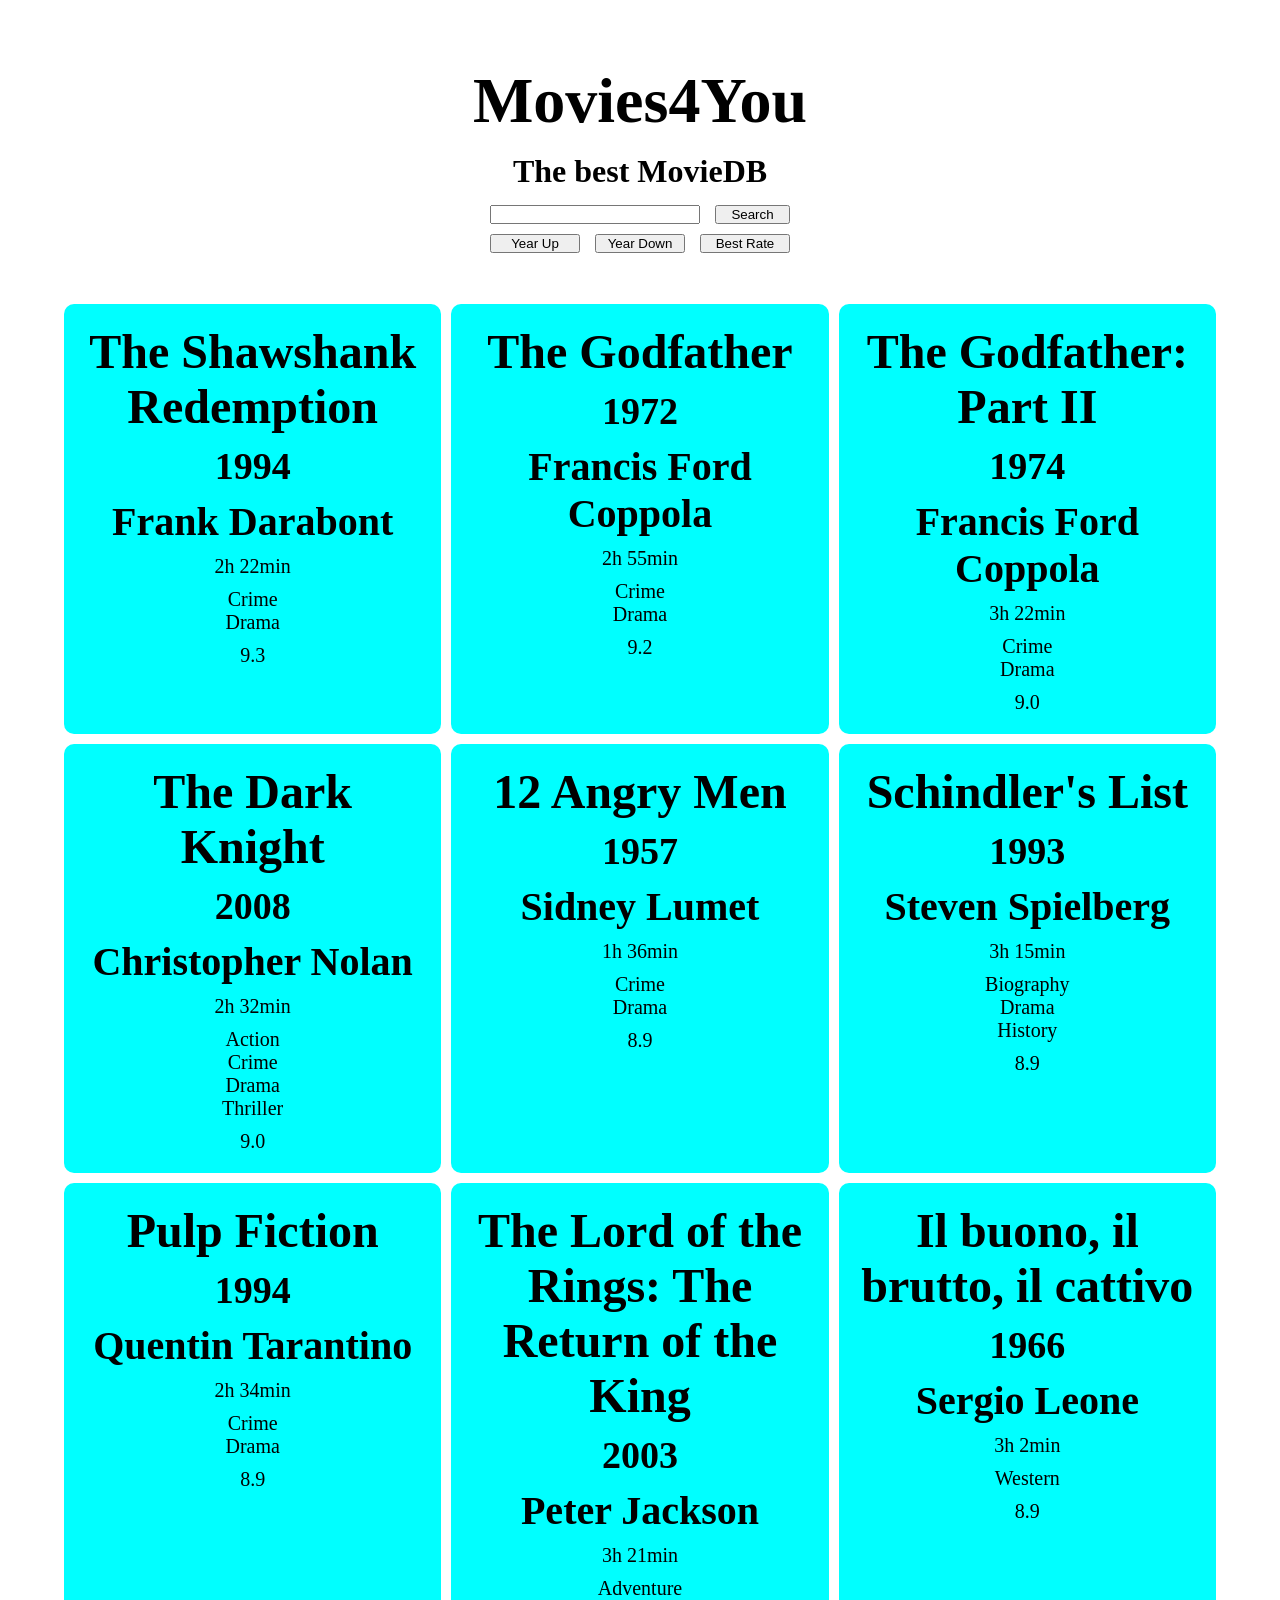
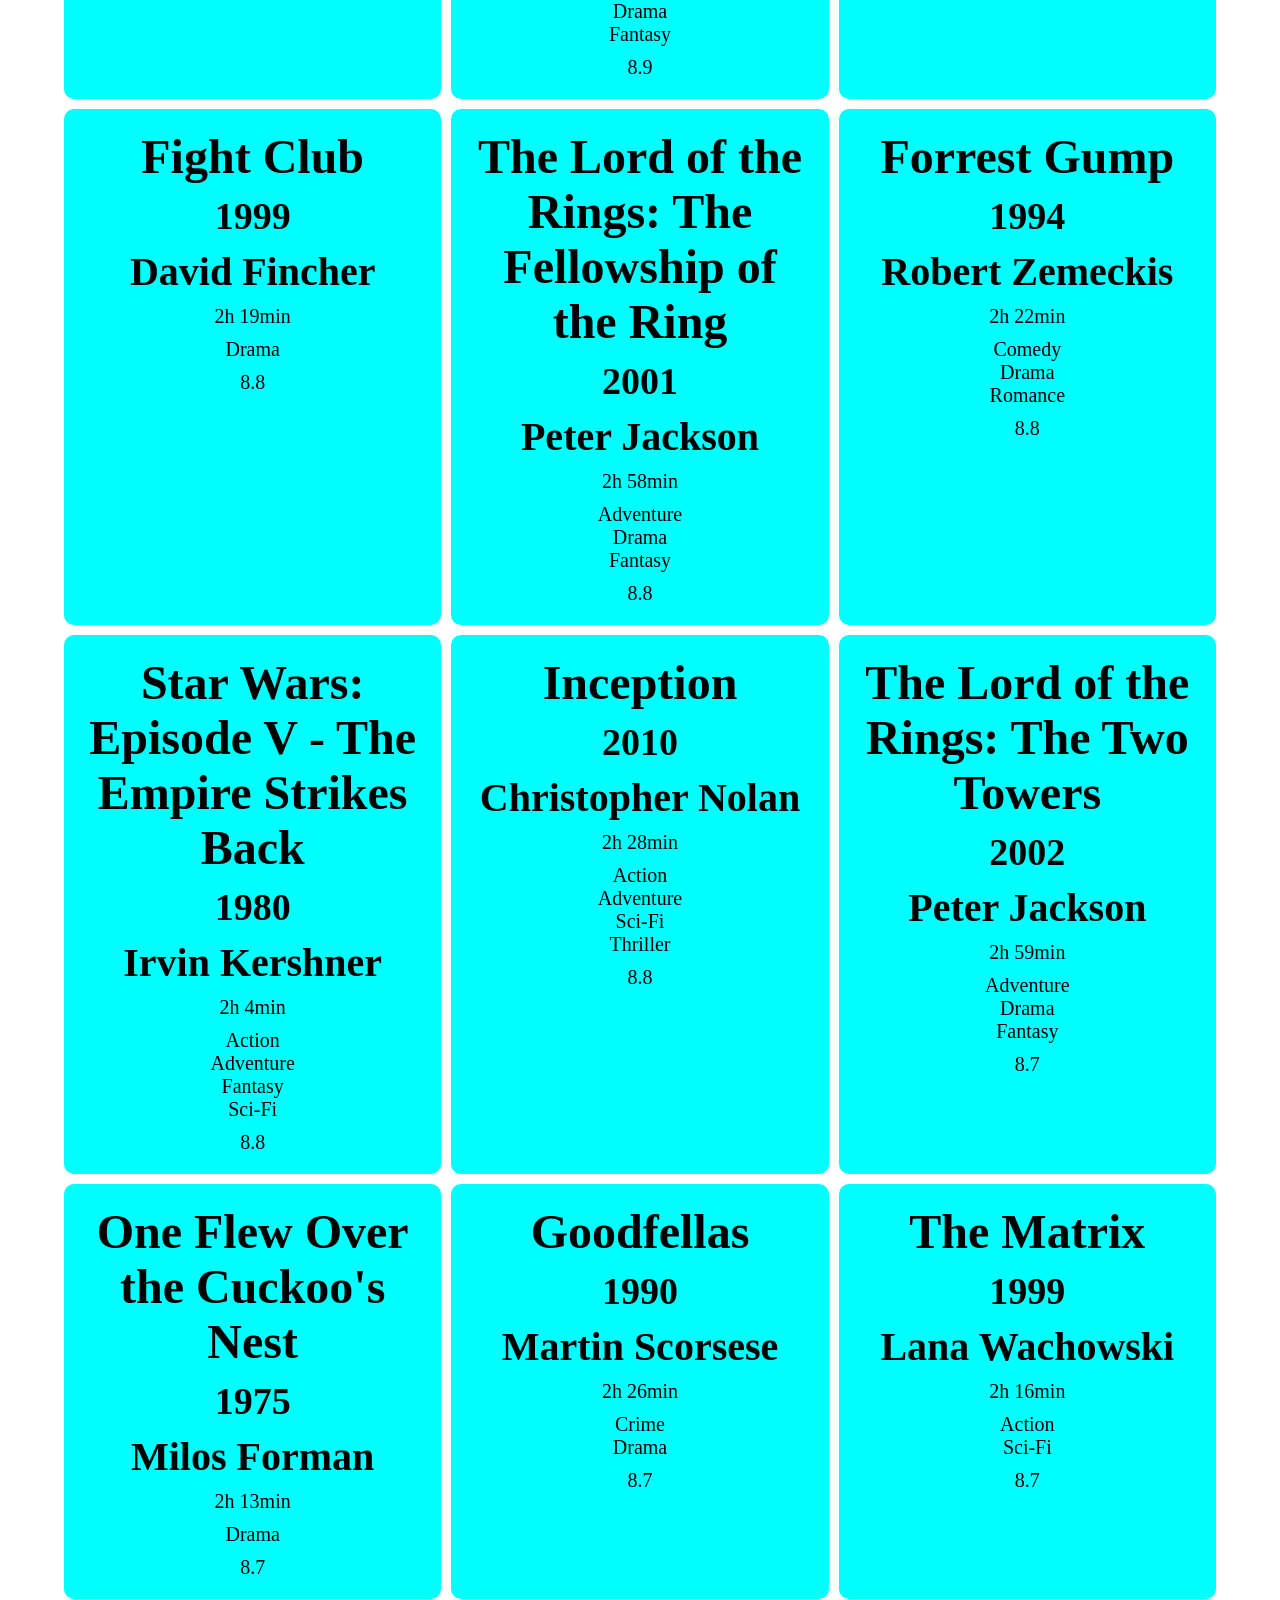
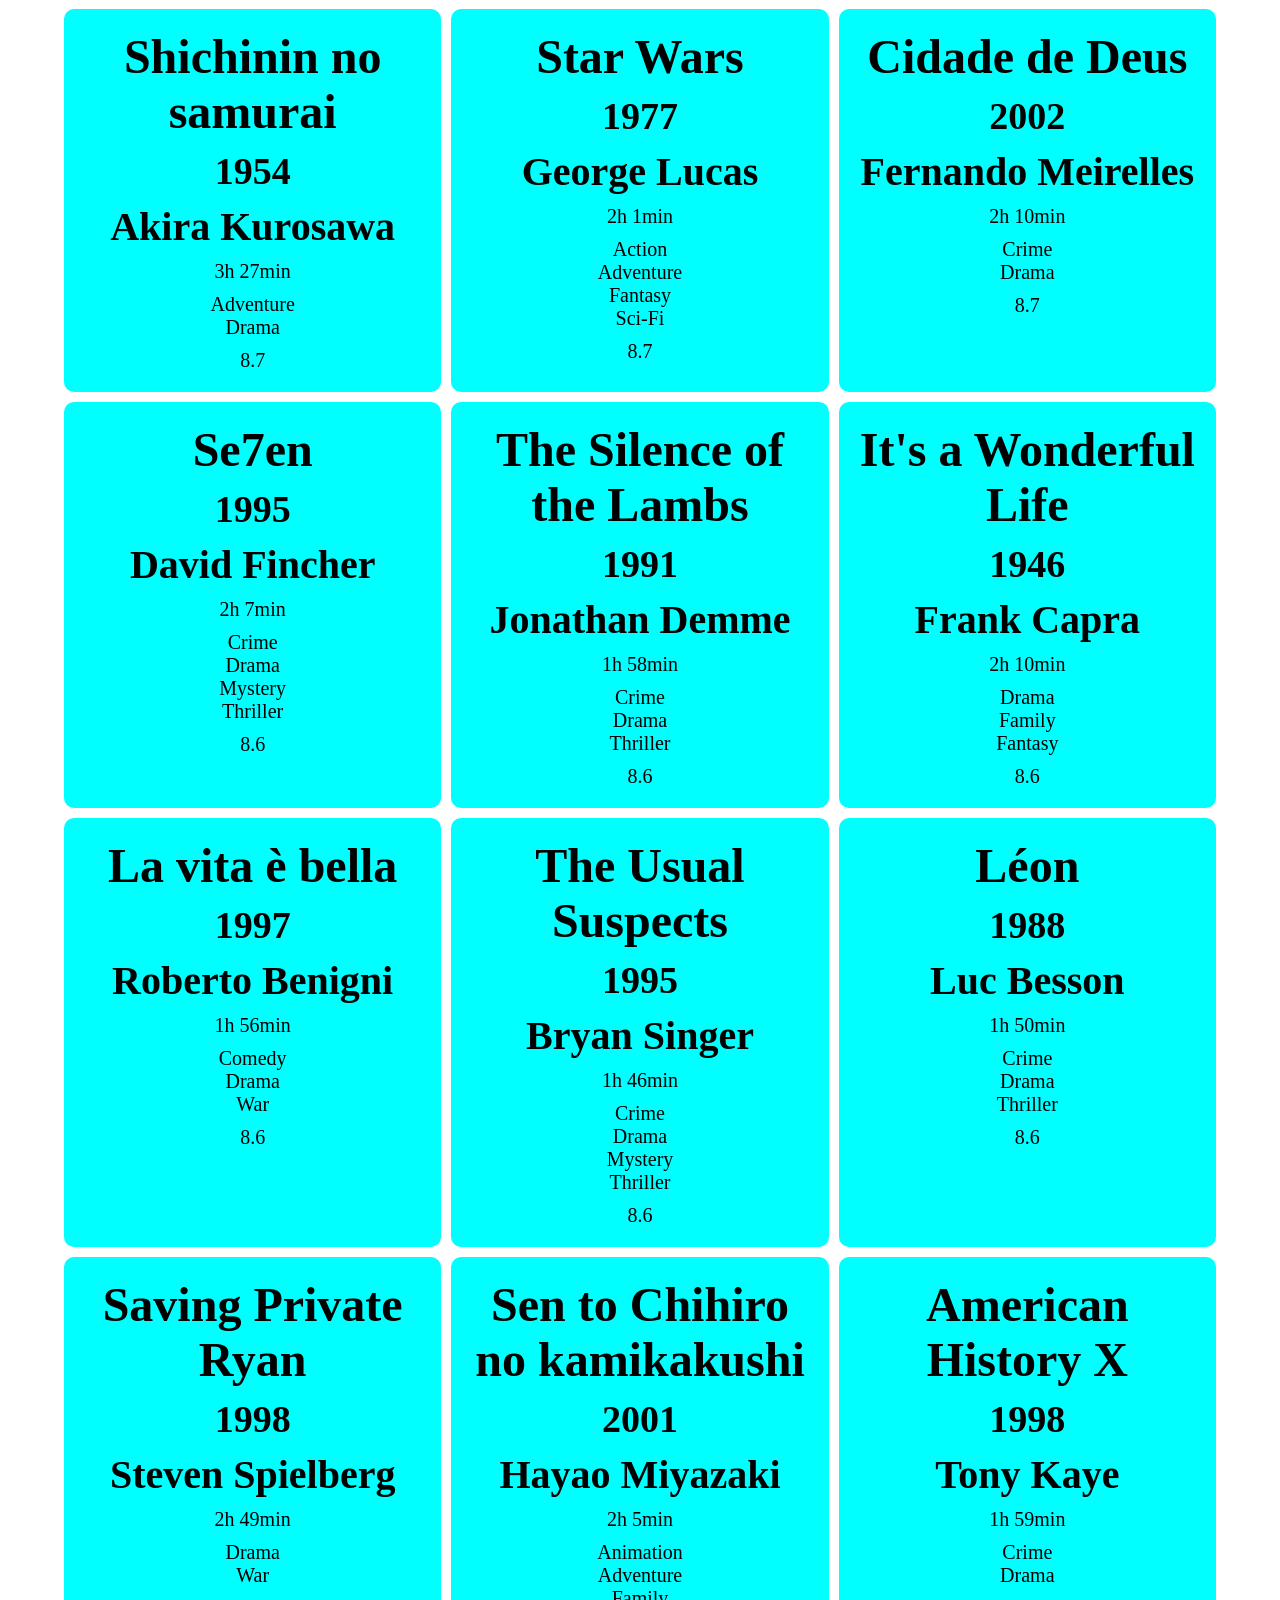
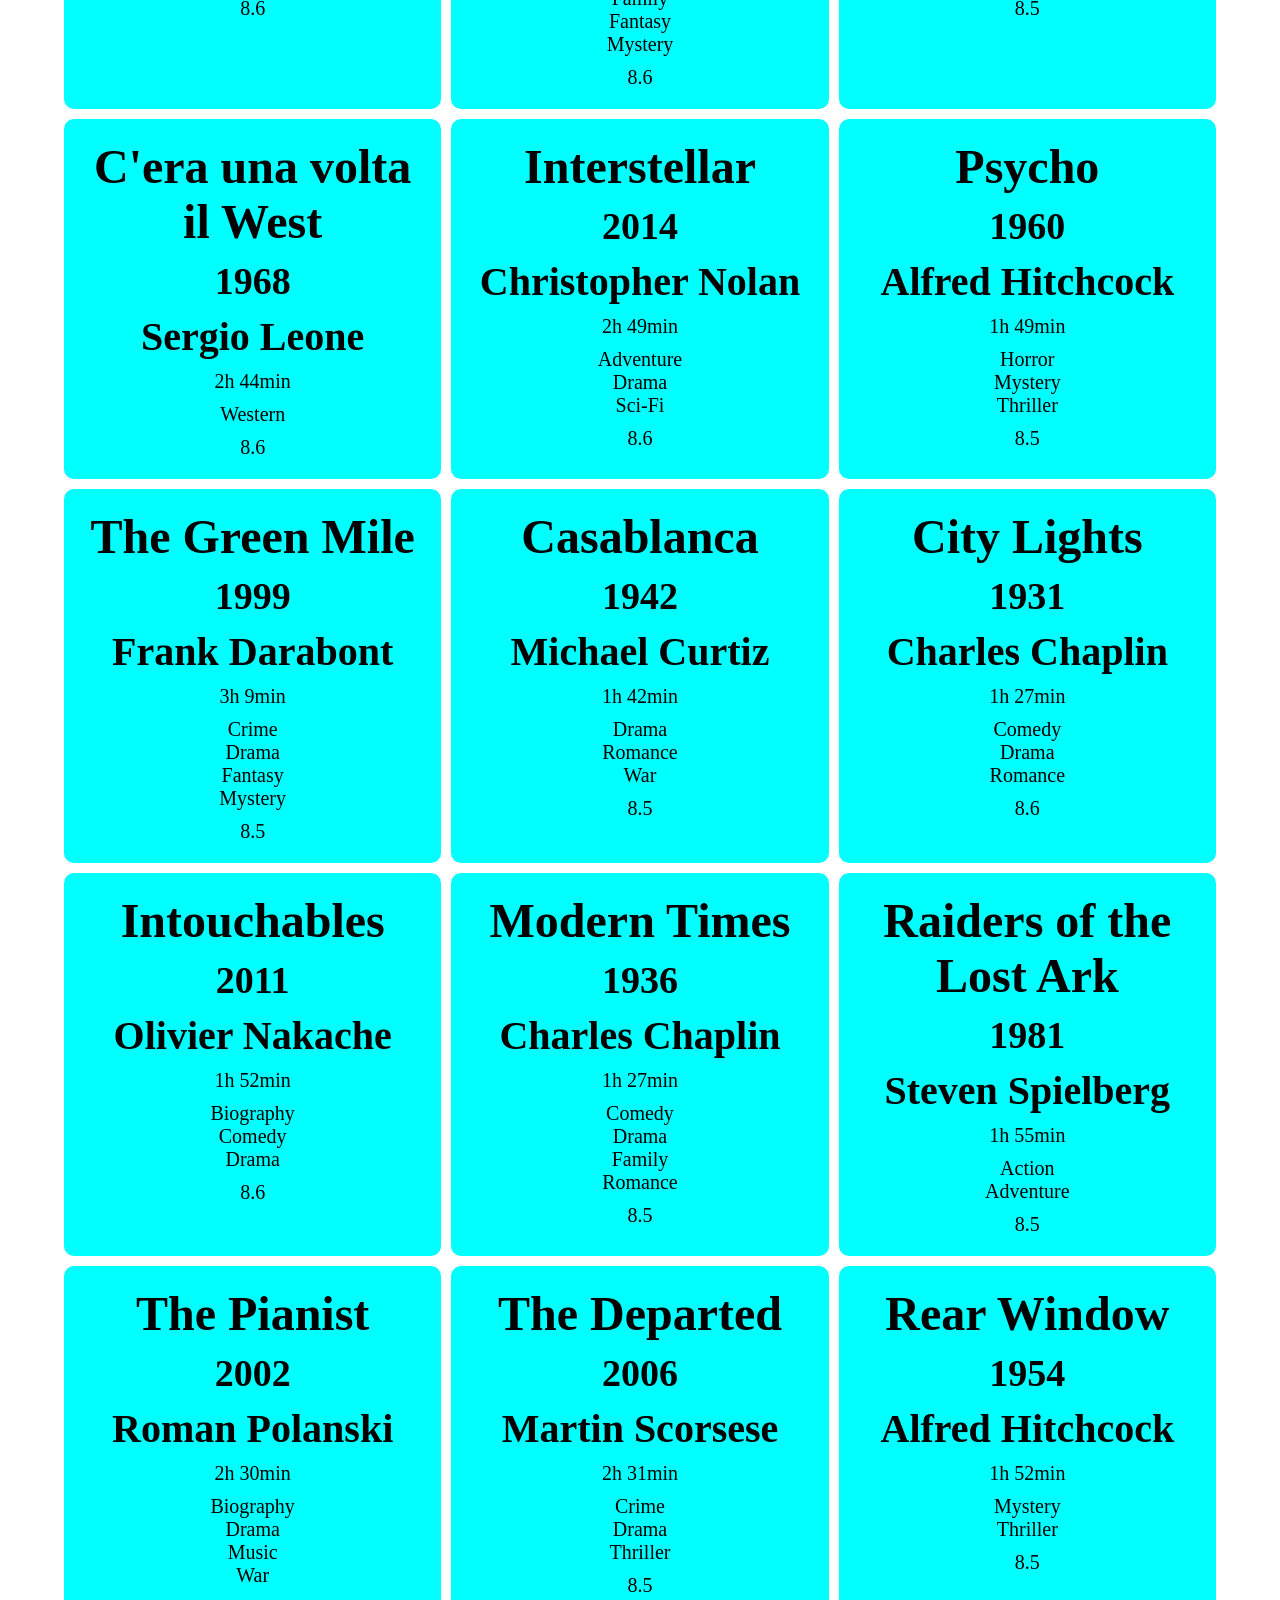
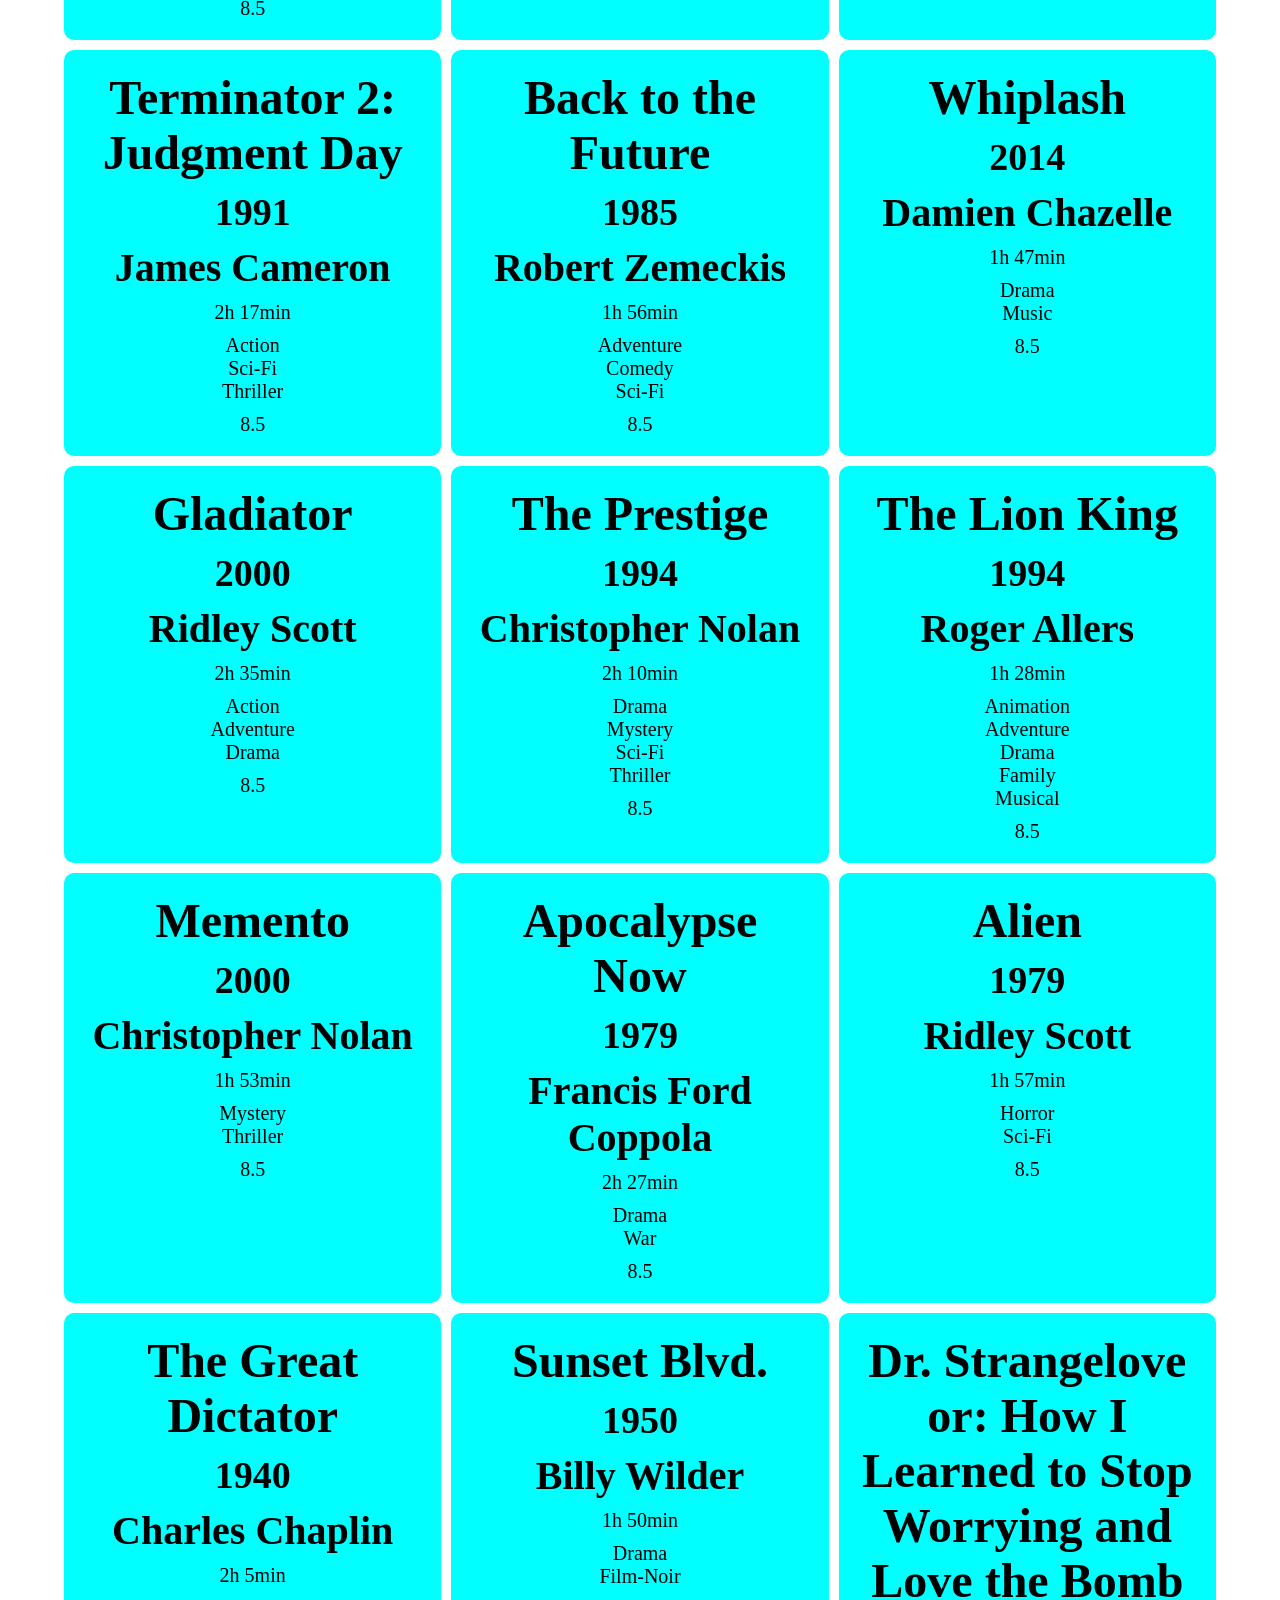
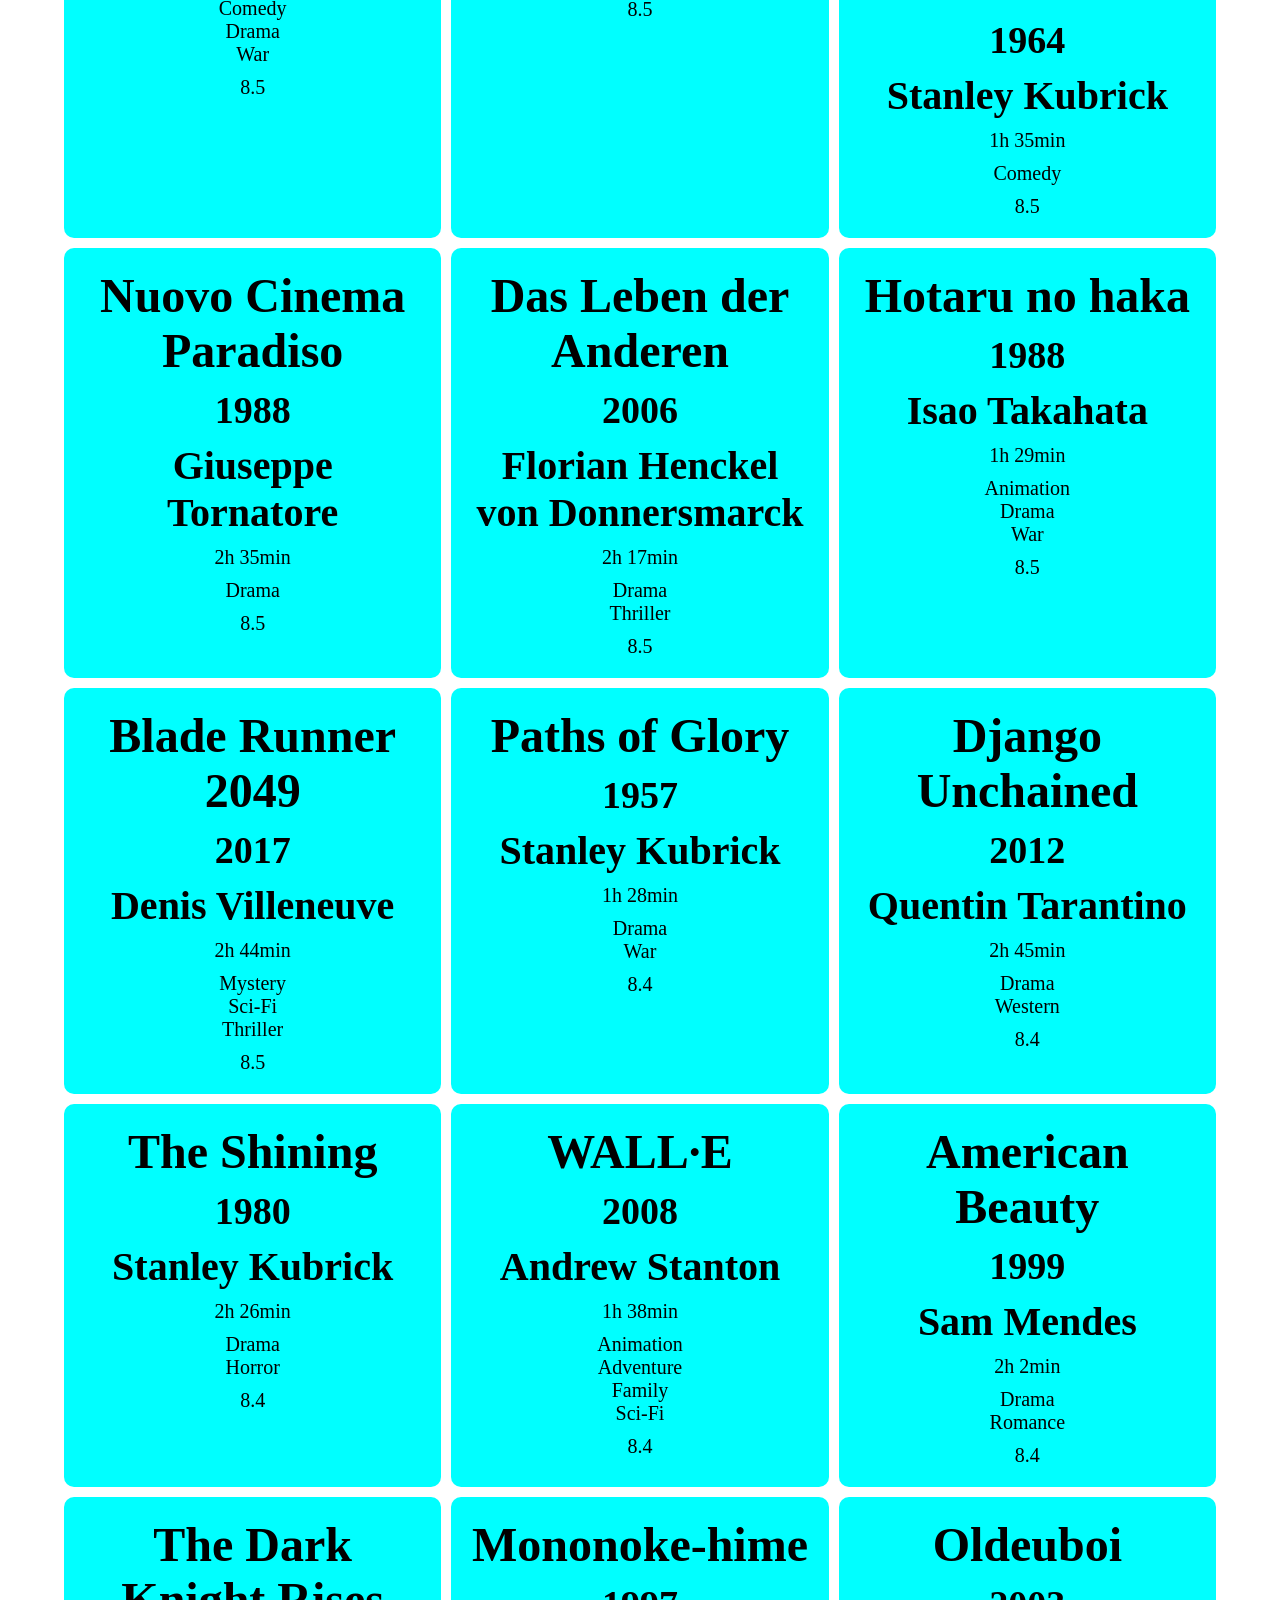
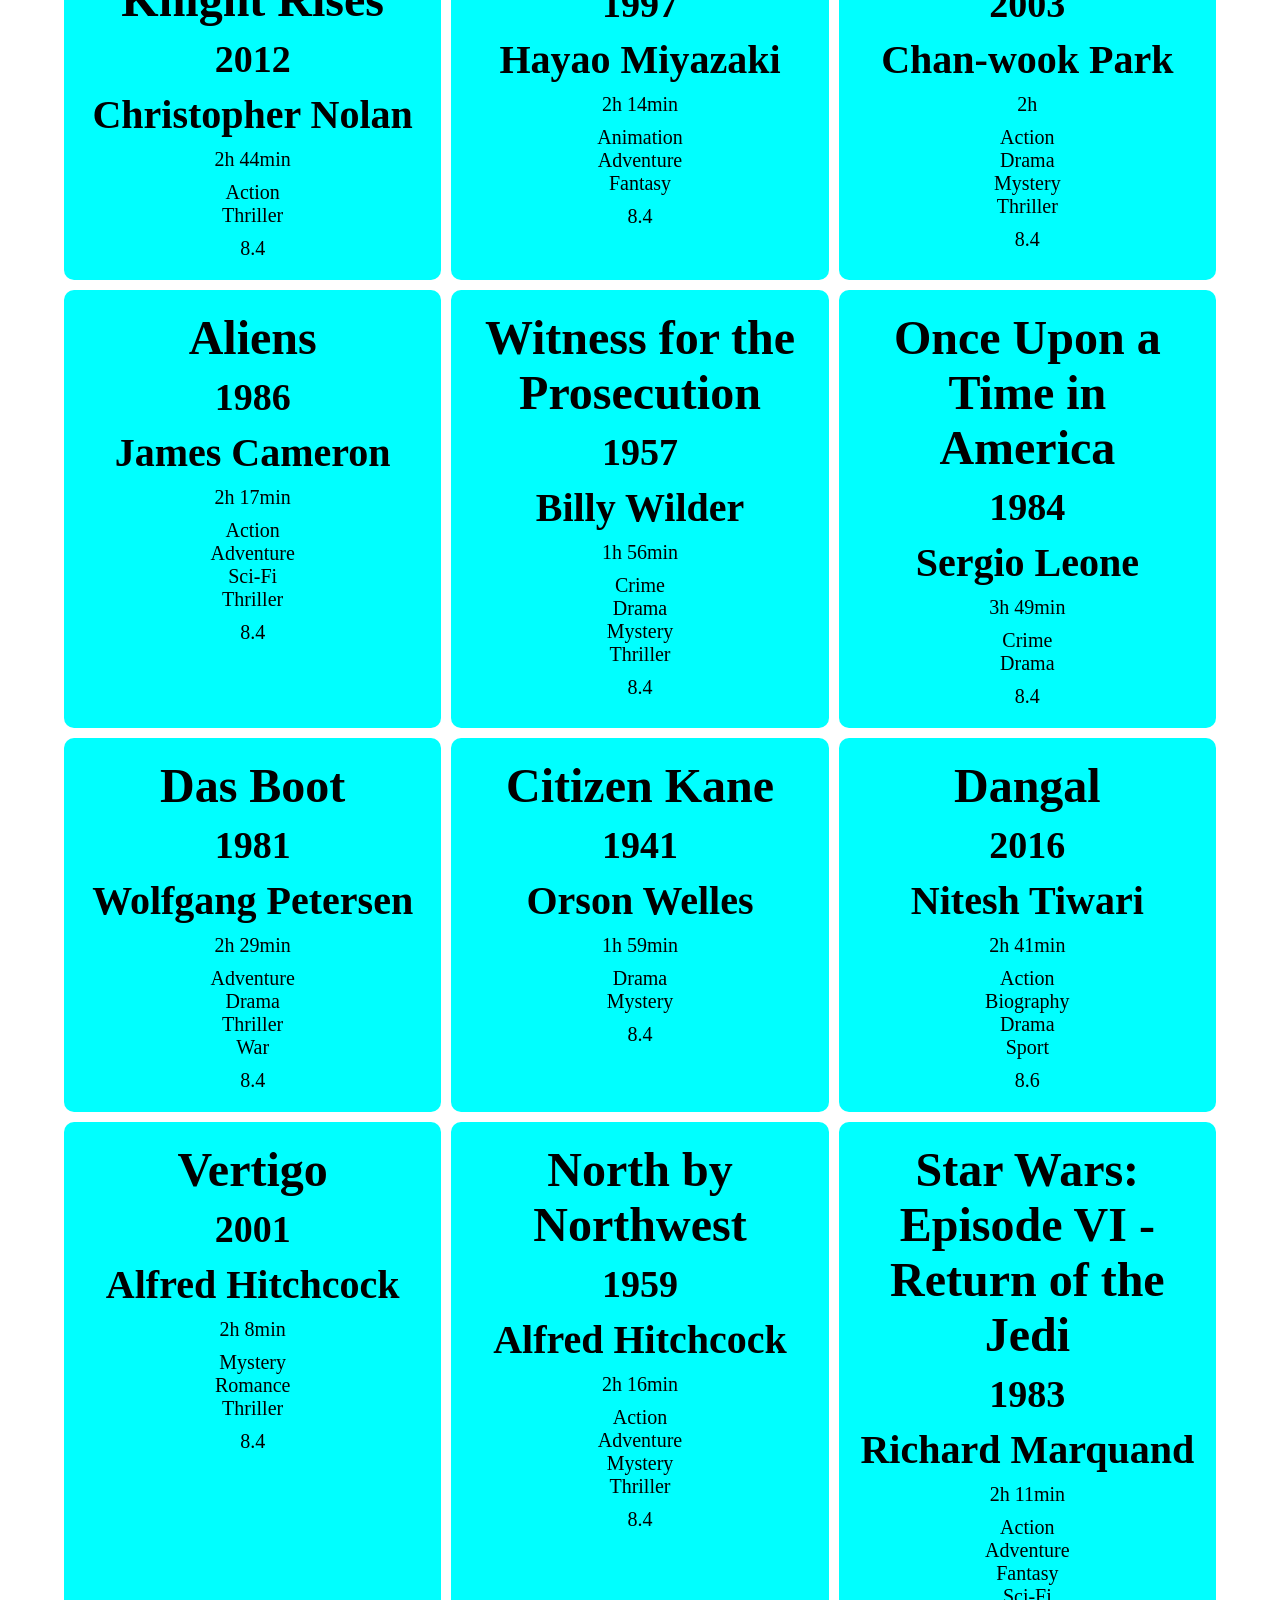
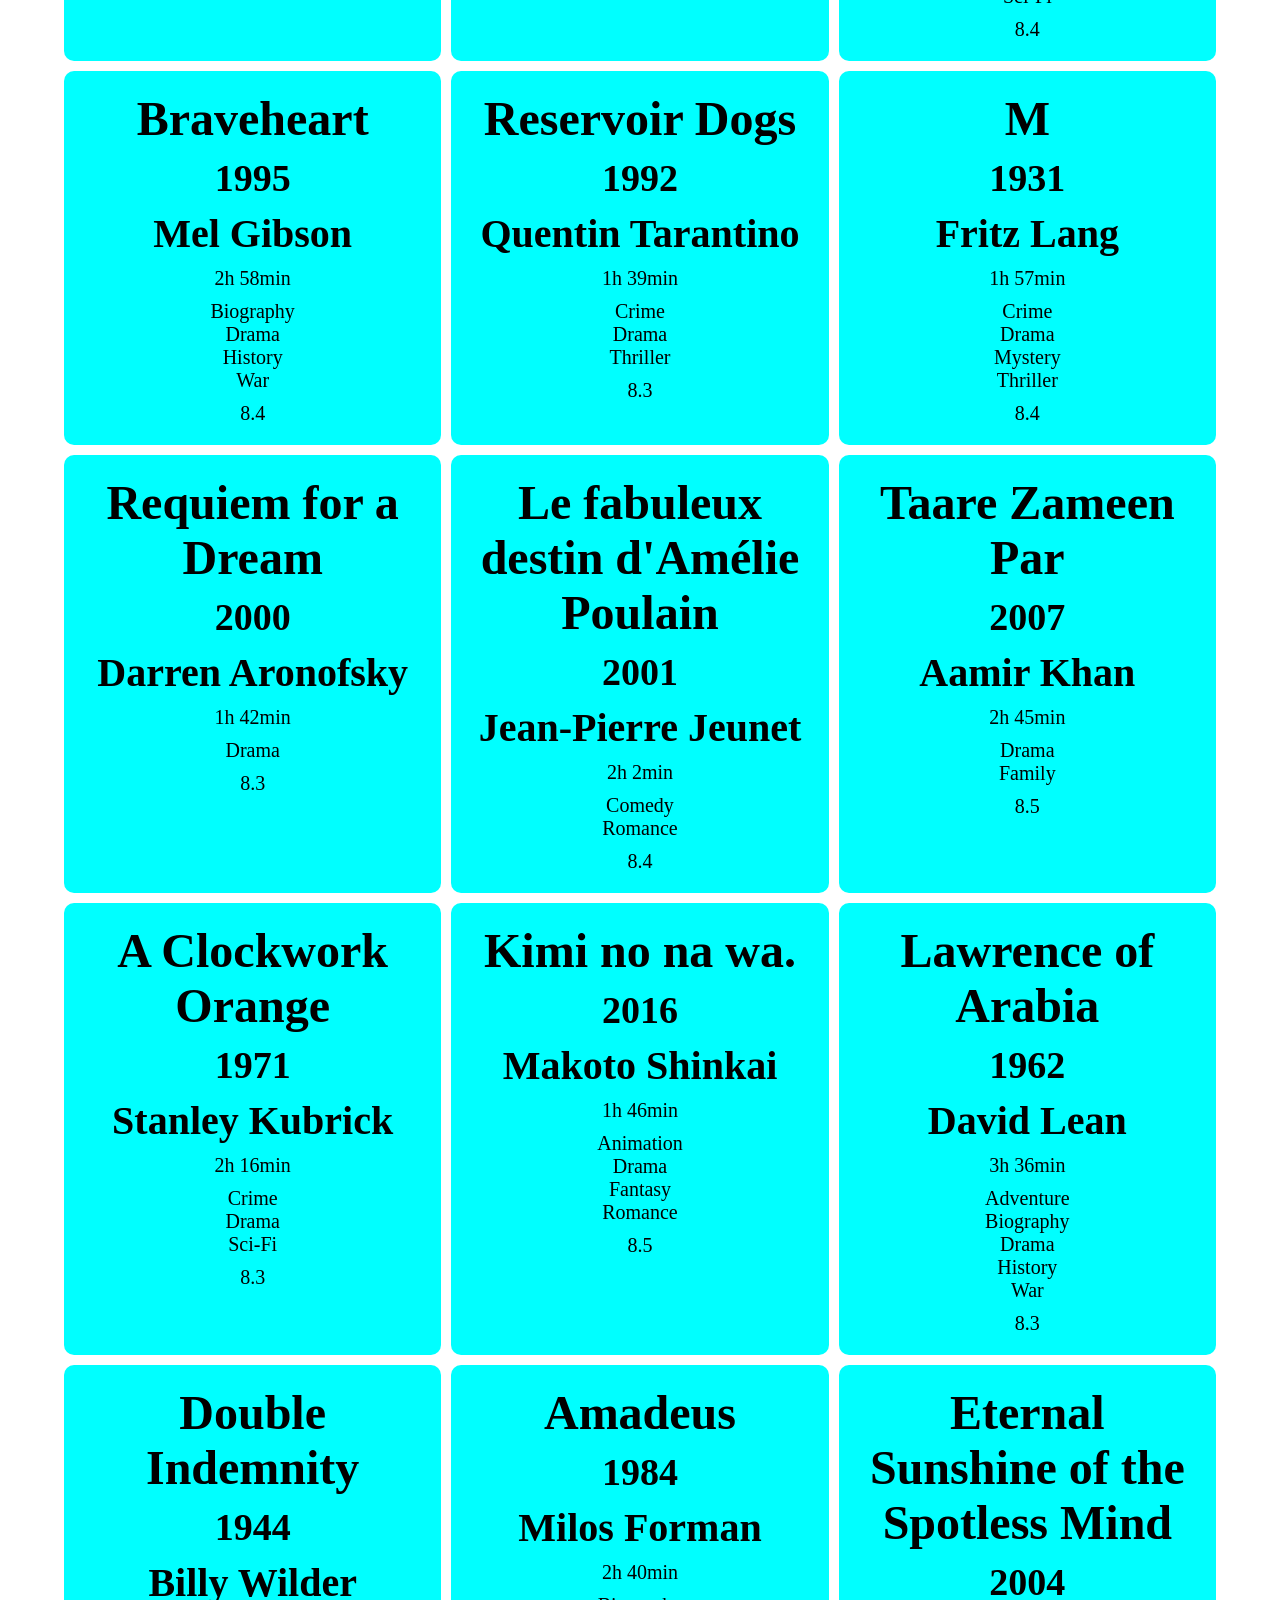
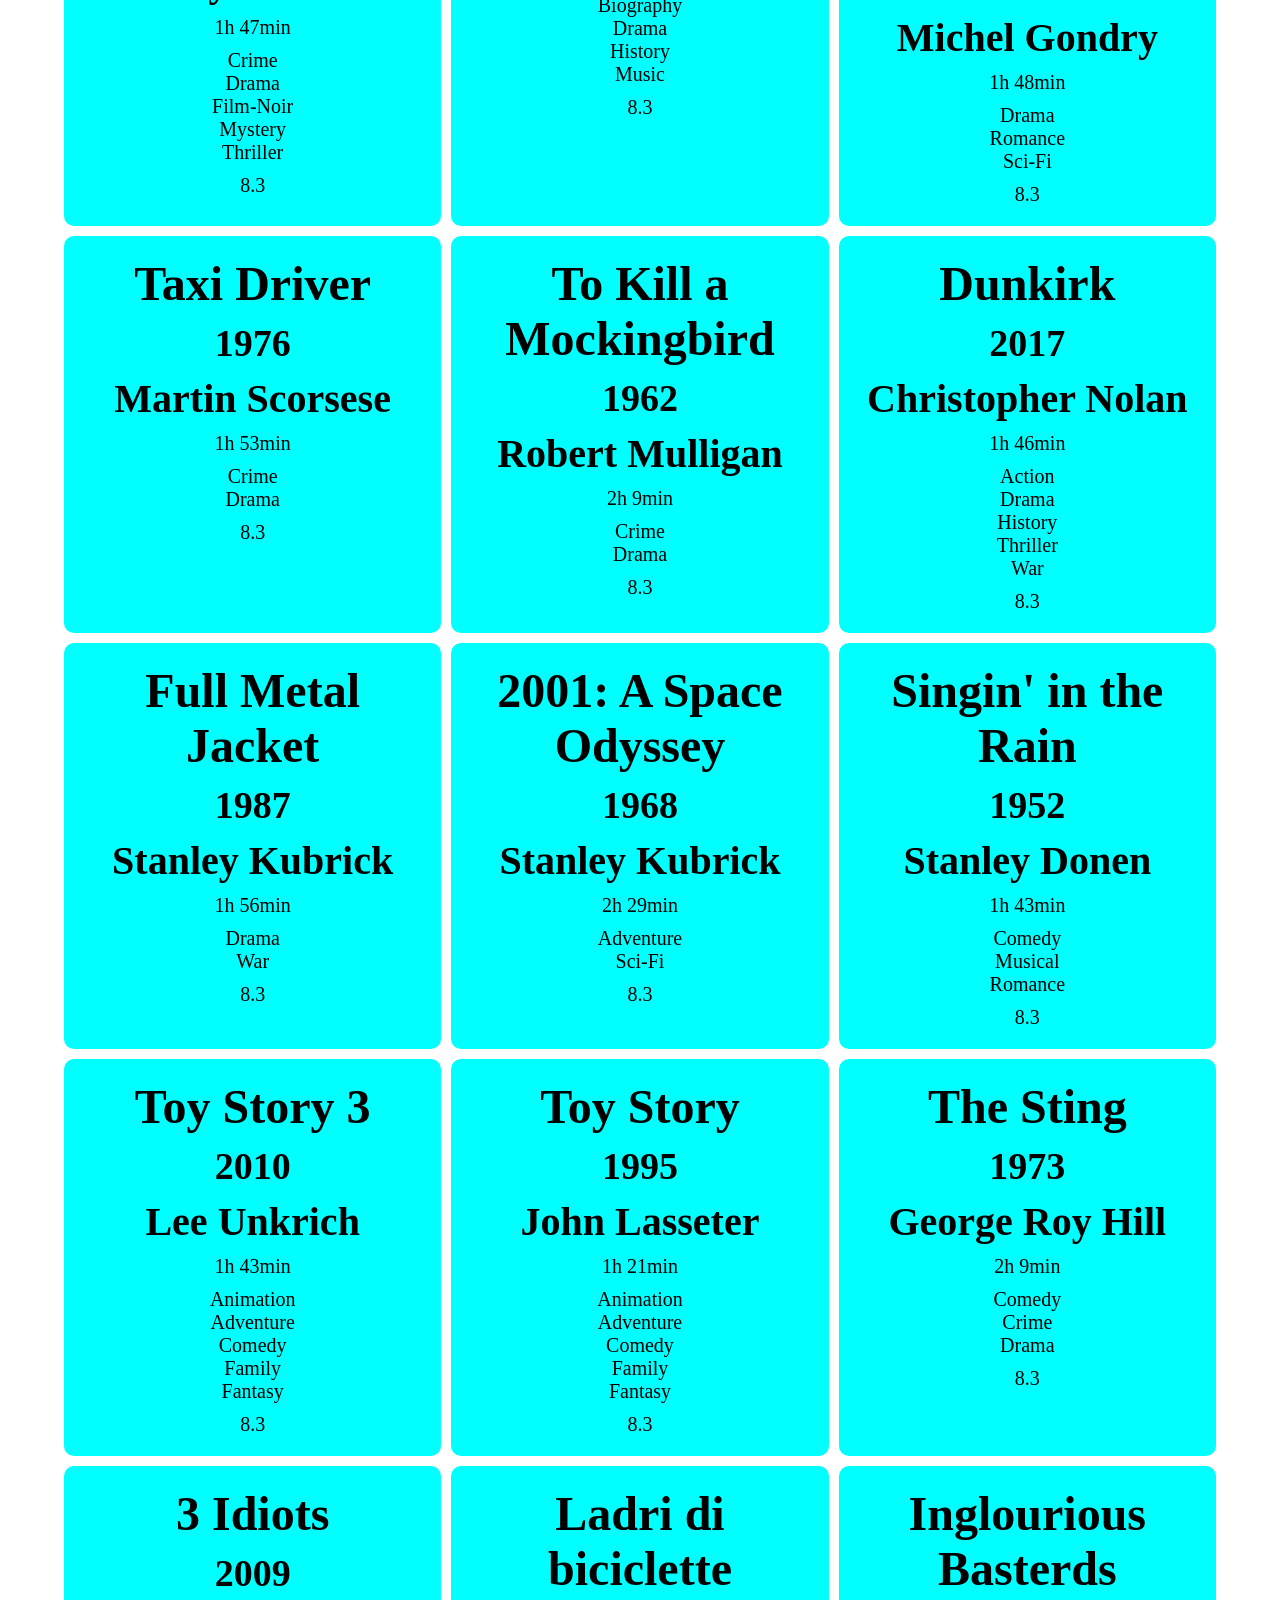
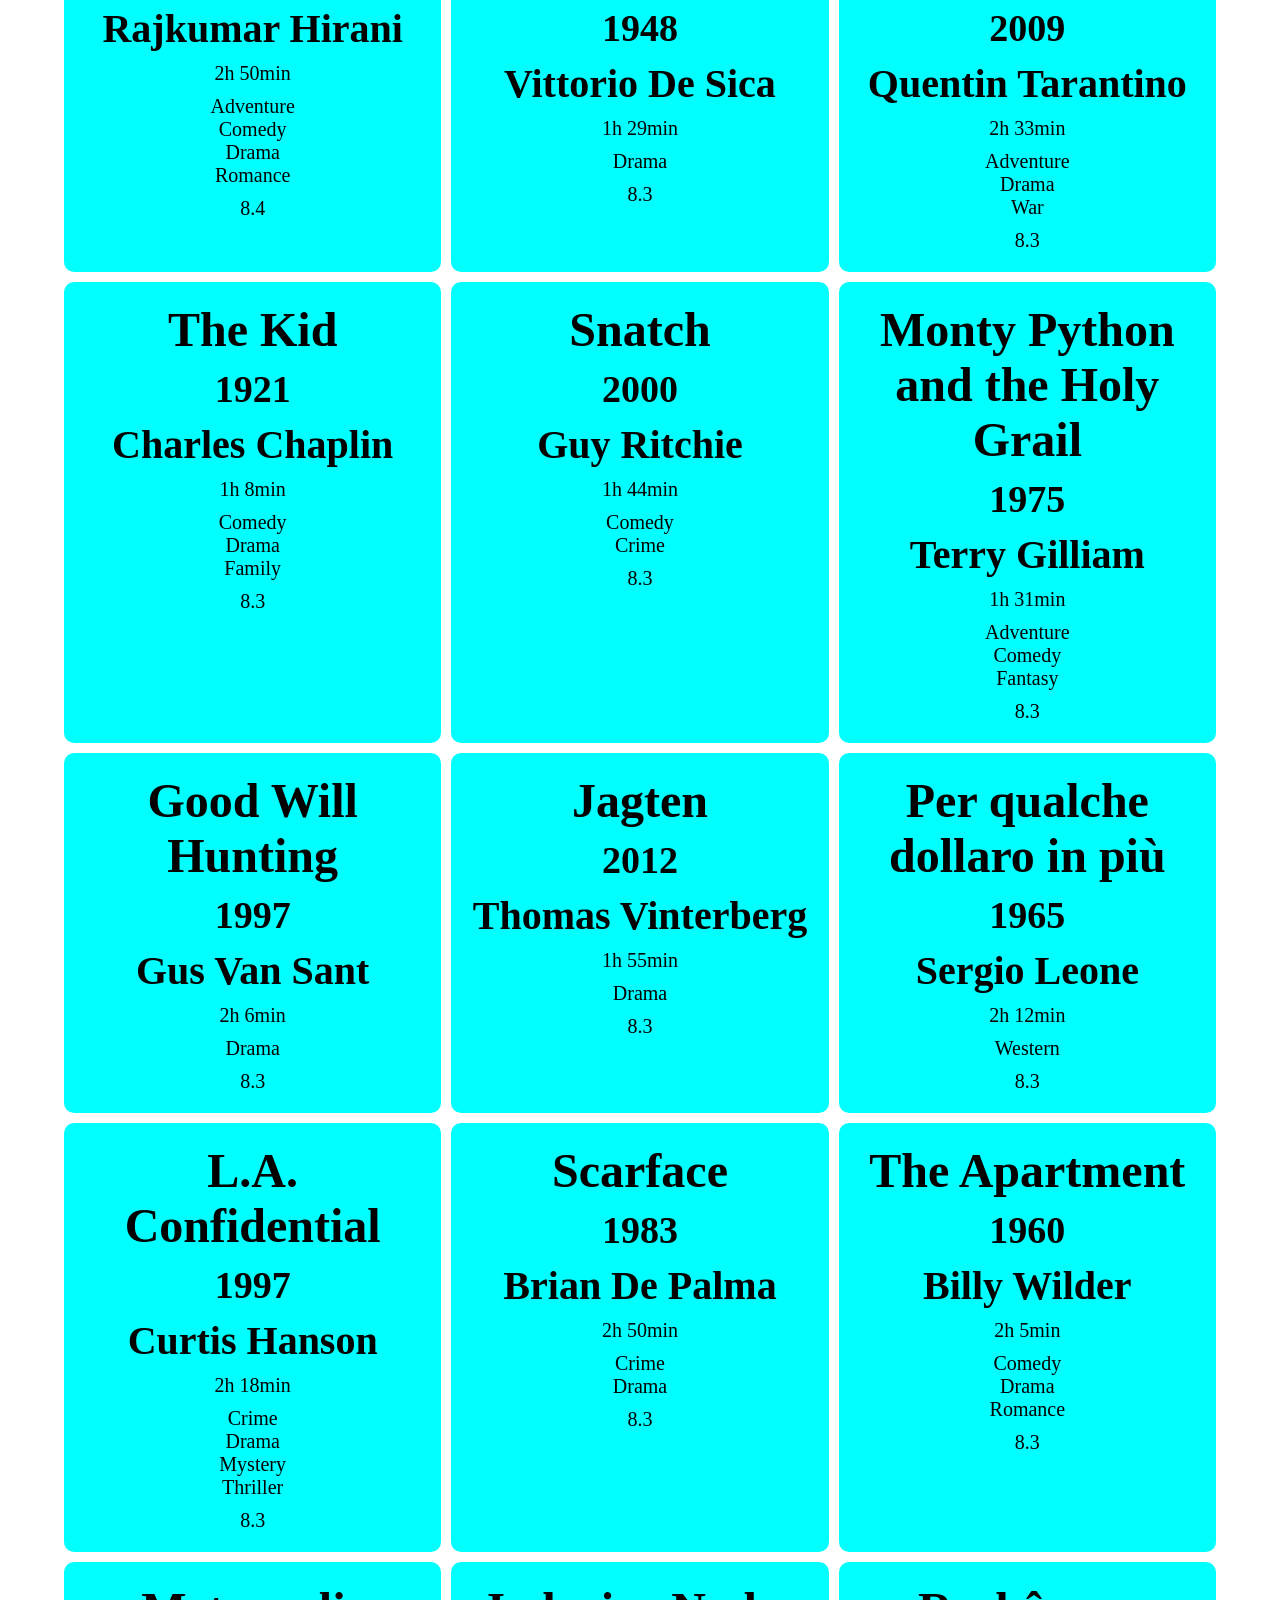
==== index.html @ 89e99698 "Tiles done, search done exclude genre" ====
<!DOCTYPE html>
<html lang="en">
    <head>
        <meta charset="UTF-8" />
        <meta name="viewport" content="width=device-width, initial-scale=1.0" />
        <link rel="stylesheet" href="assets/css/style.css" />
        <title>Movies4You</title>
    </head>
    <body>
        <header>
            <h1>Movies4You</h1>
            <h5>The best MovieDB</h5>
        </header>
        <section class="search">
            <div class="containerSearch">
                <form action="" onsubmit="return false">
                    <input type="text" class="searchBar" />
                    <input type="button" value="Search" onclick="findMovie()" />
                </form>
                <div class="innerContainer">
                    <button onclick="yearUp(result)">Year Up</button>
                    <button onclick="yearDown()">Year Down</button>
                    <button onclick="bestRate()">Best Rate</button>
                </div>
            </div>
        </section>
        <section class="output"></section>
        <script src="./assets/js/movieDb.js"></script>
        <script src="./assets/js/main.js"></script>
    </body>
</html>
---- assets/css/style.css ----
@font-face {
    font-family: OpenSans;
    src: (assets\fonts\fonts\OpenSans);
}
* {
    box-sizing: border-box;
    margin: 0;
    padding: 0;
    font-family: ;
}

html {
    font-size: 62.5%;
}

img {
    max-width: 100%;
}

a {
    text-decoration: none;
}

h1 {
    font-size: clamp(5rem, 5vw, 7rem);
}
h2 {
    font-size: clamp(3rem, 4vw, 4.8rem);
}
h3 {
    font-size: clamp(2.5rem, 3.3vw, 4rem);
}
h4 {
    font-size: clamp(2.8rem, 3.2vw, 3.8rem);
}
h5 {
    font-size: clamp(2.5rem, 3vw, 3.2rem);
}
h6 {
    font-size: clamp(1.6rem, 2.5vw, 1.8rem);
}
p,
label {
    font-size: clamp(2rem, 2vw, 2rem);
}
a,
li {
    font-size: clamp(2rem, 2vw, 2rem);
}
/* Header */

header {
    display: flex;
    flex-direction: column;
    justify-content: center;
    align-items: center;
    margin-top: 5vw;
}

h1,
h5 {
    margin-bottom: 1.5rem;
}

.search {
    width: 90vw;
    margin: auto;
}

.containerSearch {
    display: flex;
    flex-direction: column;
    align-items: stretch;
    gap: 1rem;
    width: 300px;
    margin: auto;
    margin-bottom: 4vw;
}

form {
    display: flex;
    justify-content: space-between;
}

form input:first-of-type {
    width: 70%;
}

form input:last-of-type {
    width: 25%;
}

form .innerContainer {
    display: flex;
    justify-content: space-between;
}

.innerContainer {
    display: flex;
    justify-content: space-between;
}

button {
    width: 30%;
}

/* #################### Output ################### */

.output {
    display: grid;
    grid-template-columns: repeat(auto-fit, minmax(300px, 1fr));
    gap: 1rem;
    width: 90%;
    margin: auto;
}

.tile {
    background-color: aqua;
    display: flex;
    flex-direction: column;
    text-align: center;
    gap: 1rem;
    padding: 2rem;
    border-radius: 10px;
}
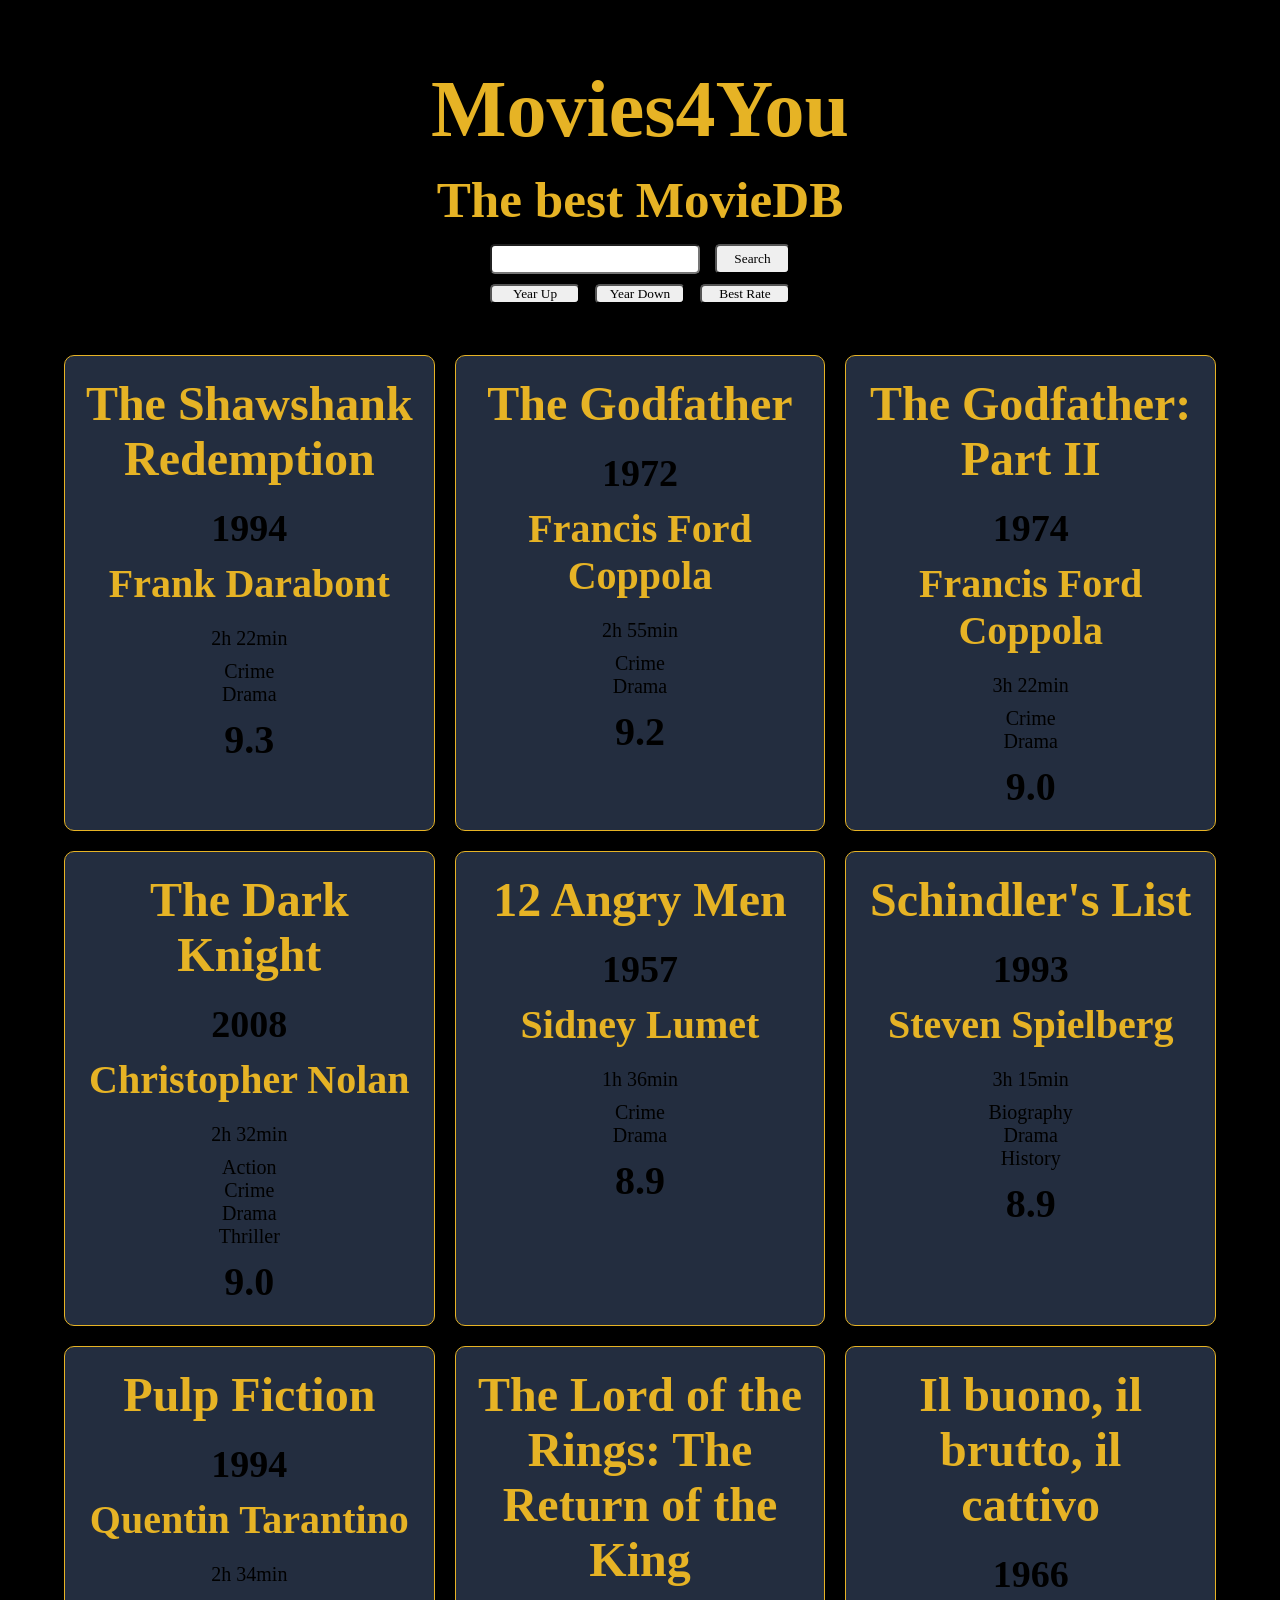
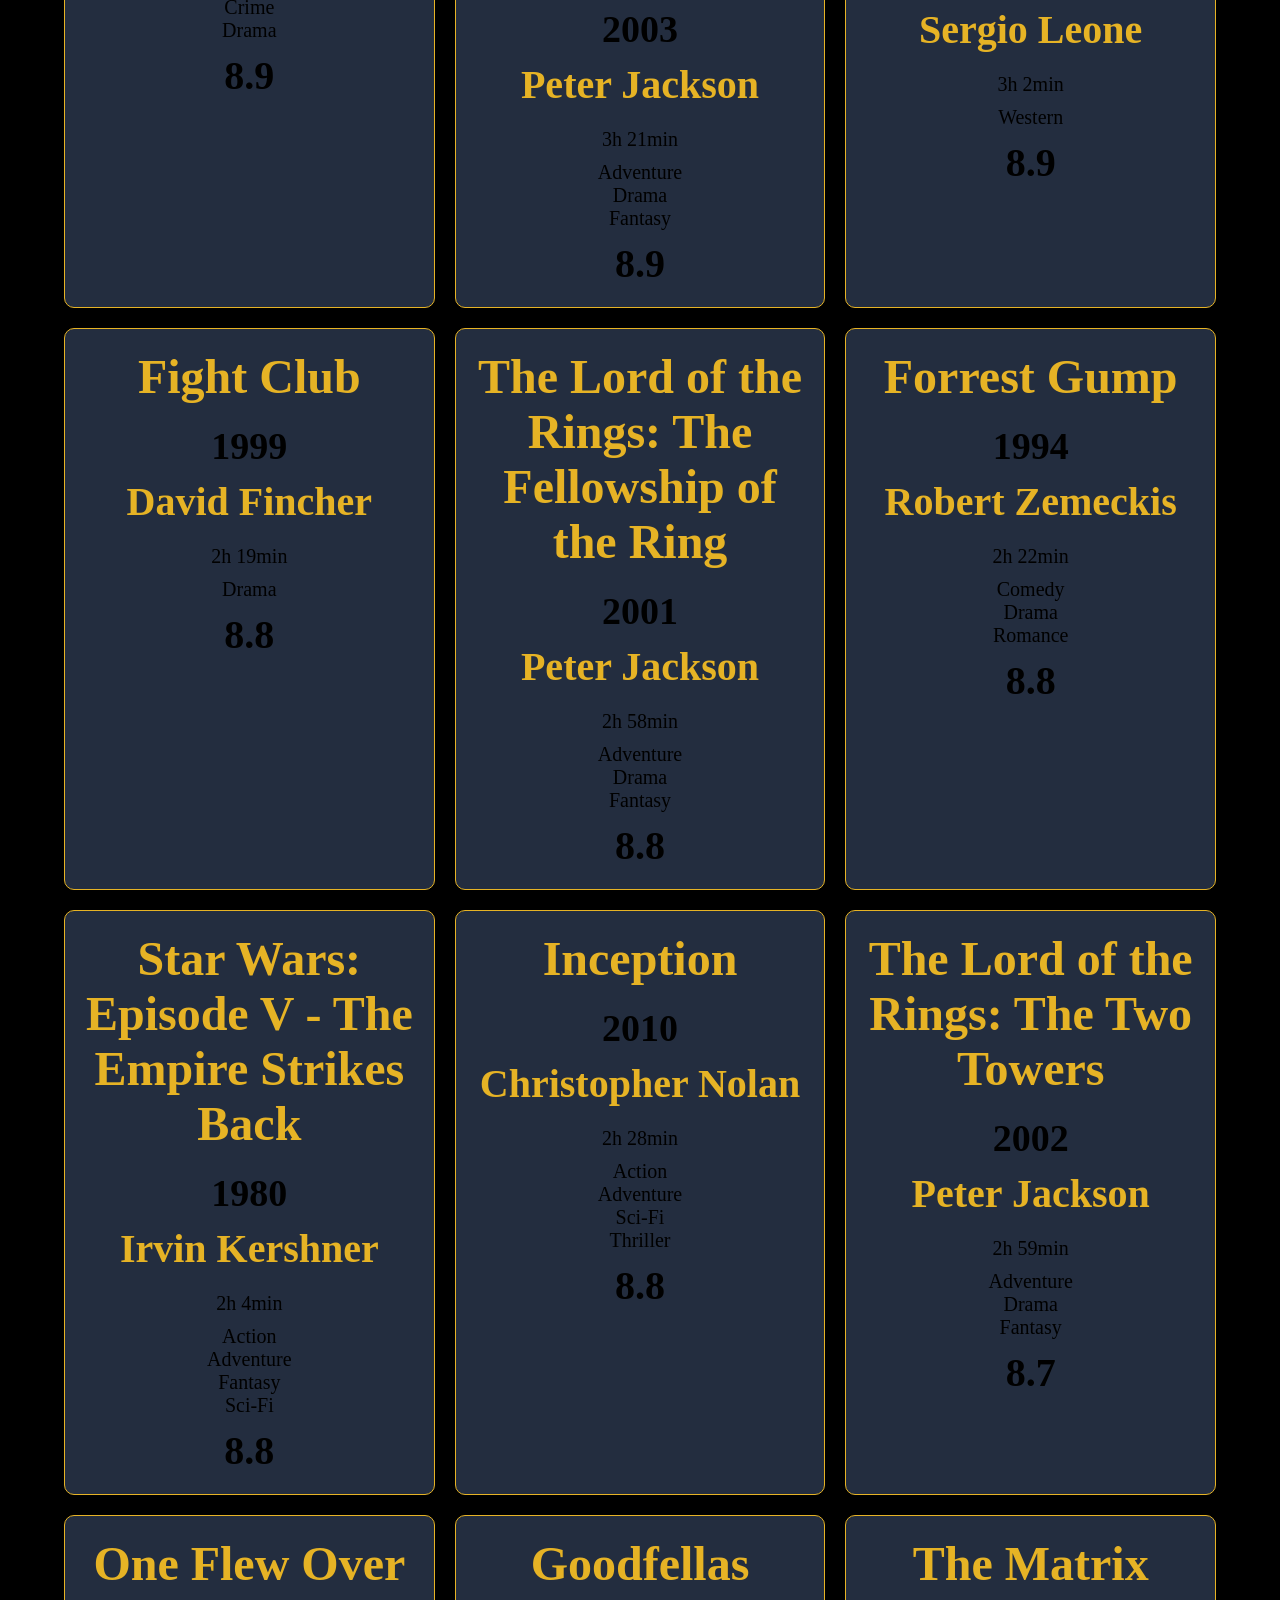
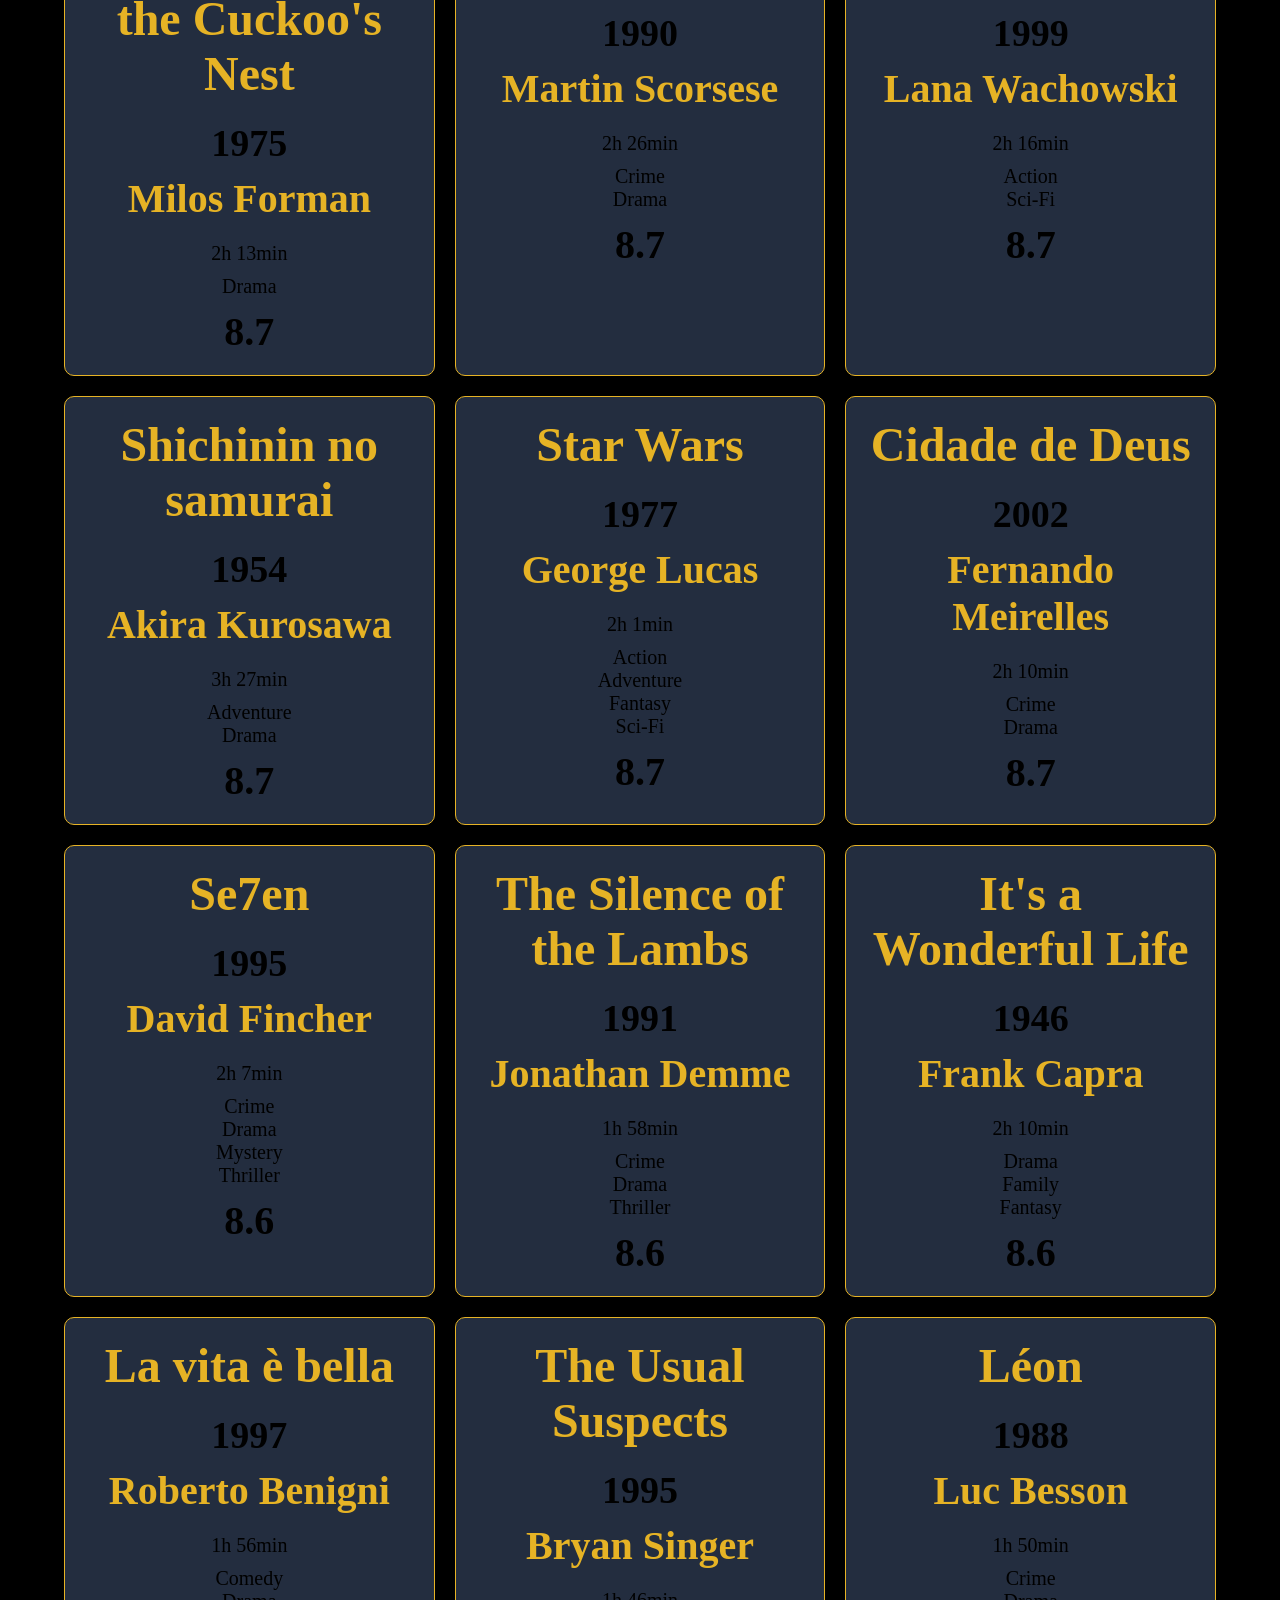
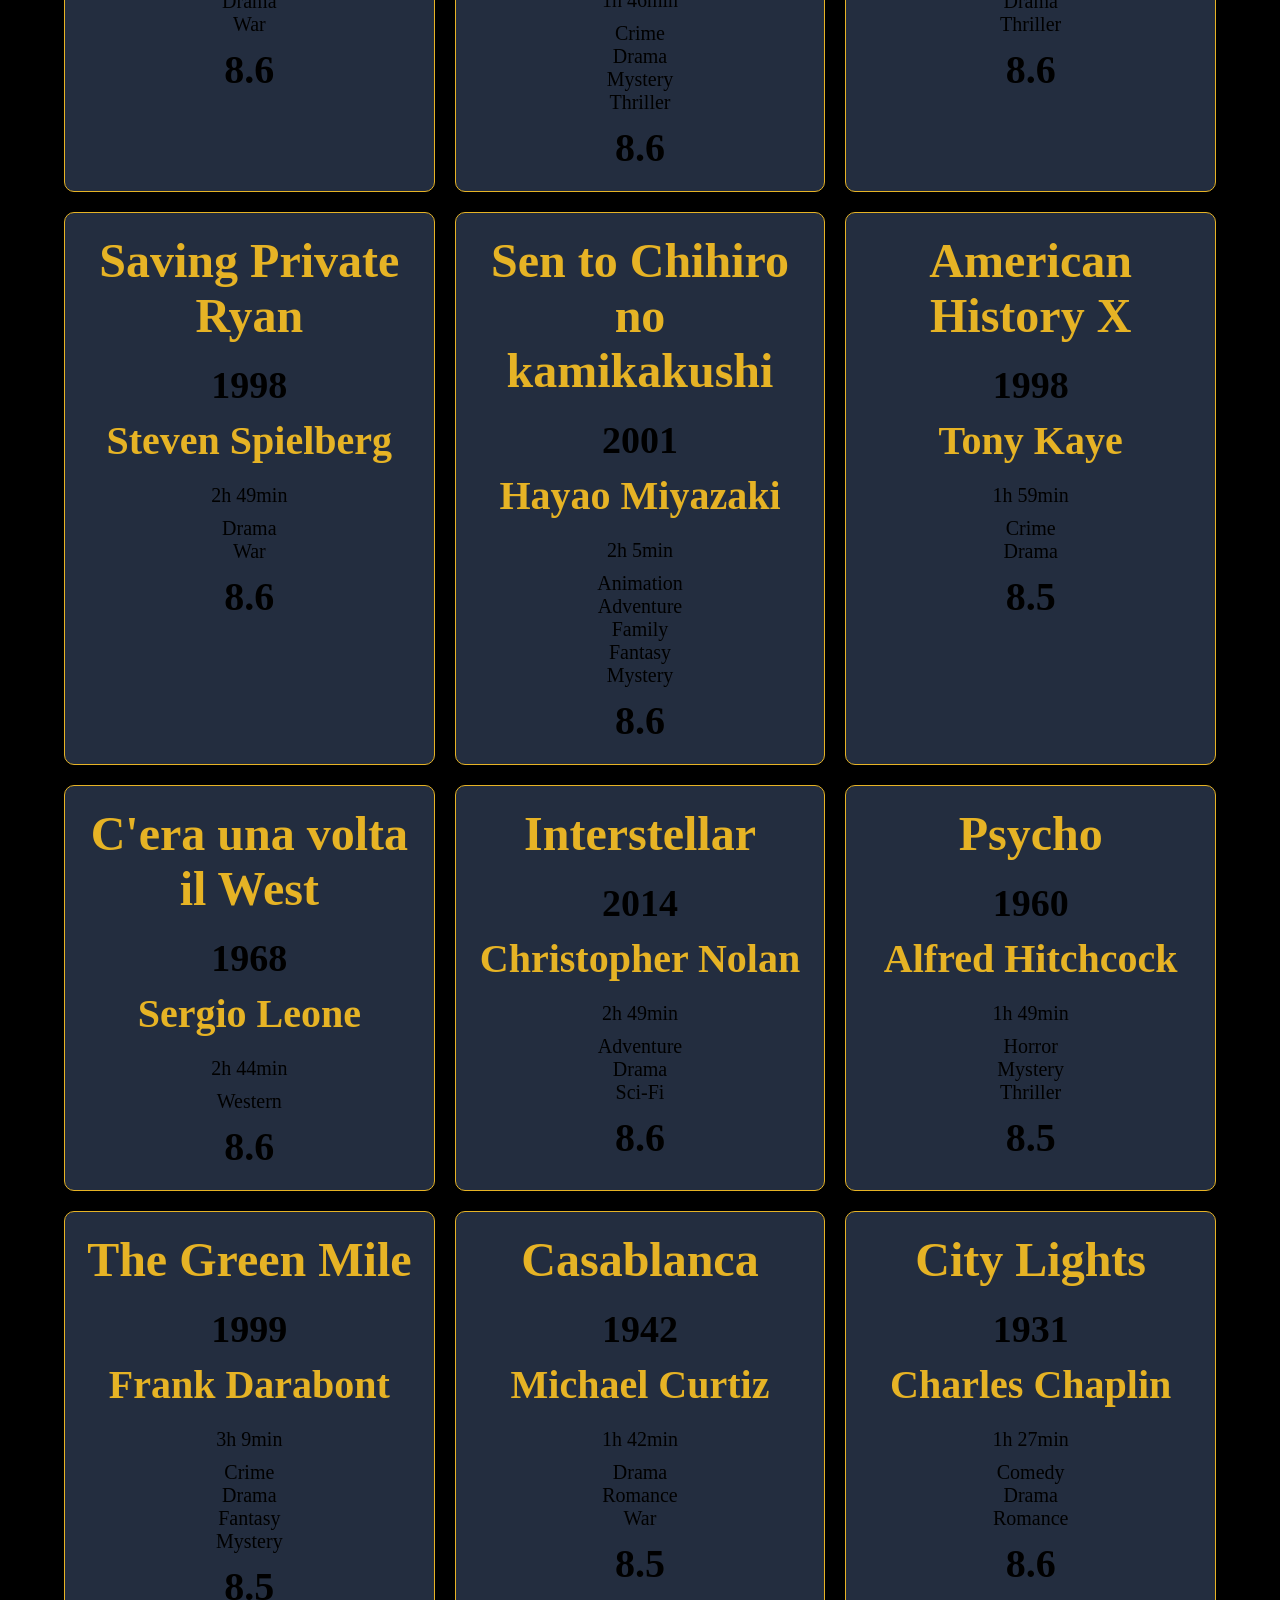
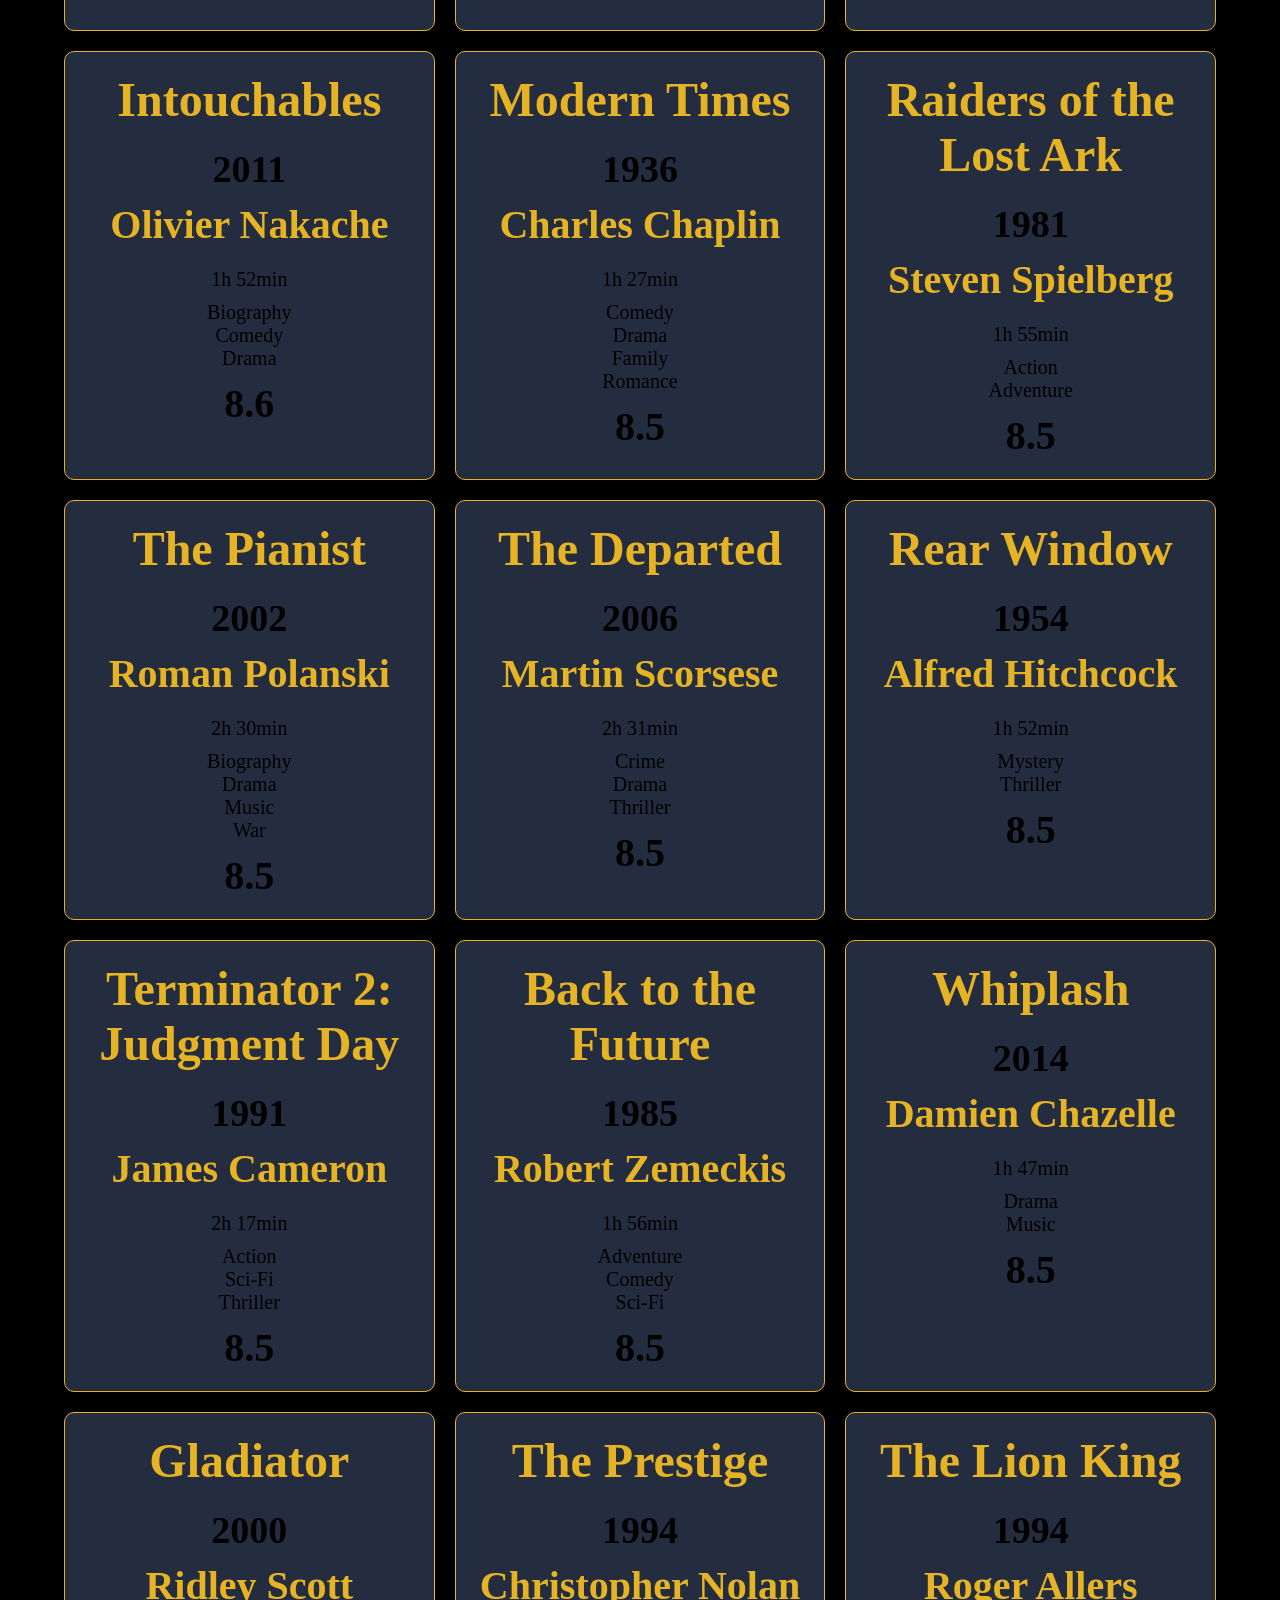
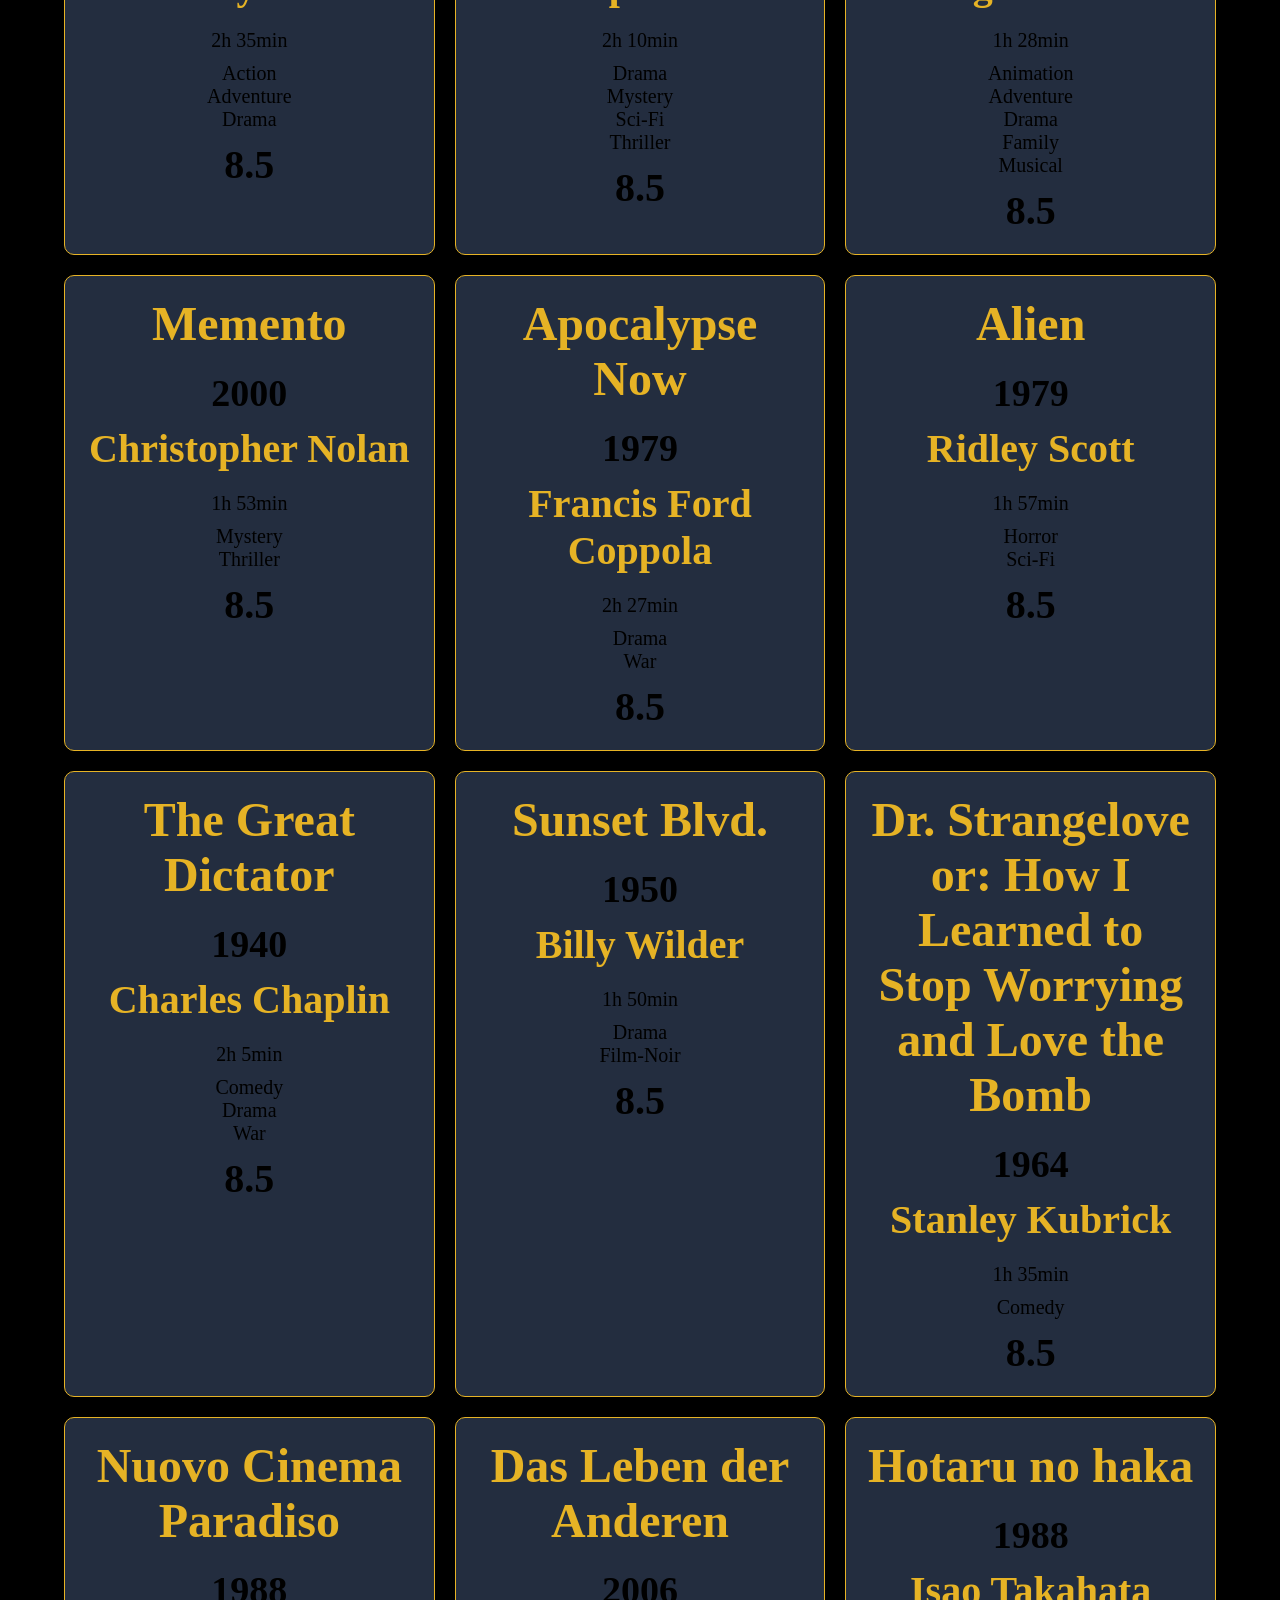
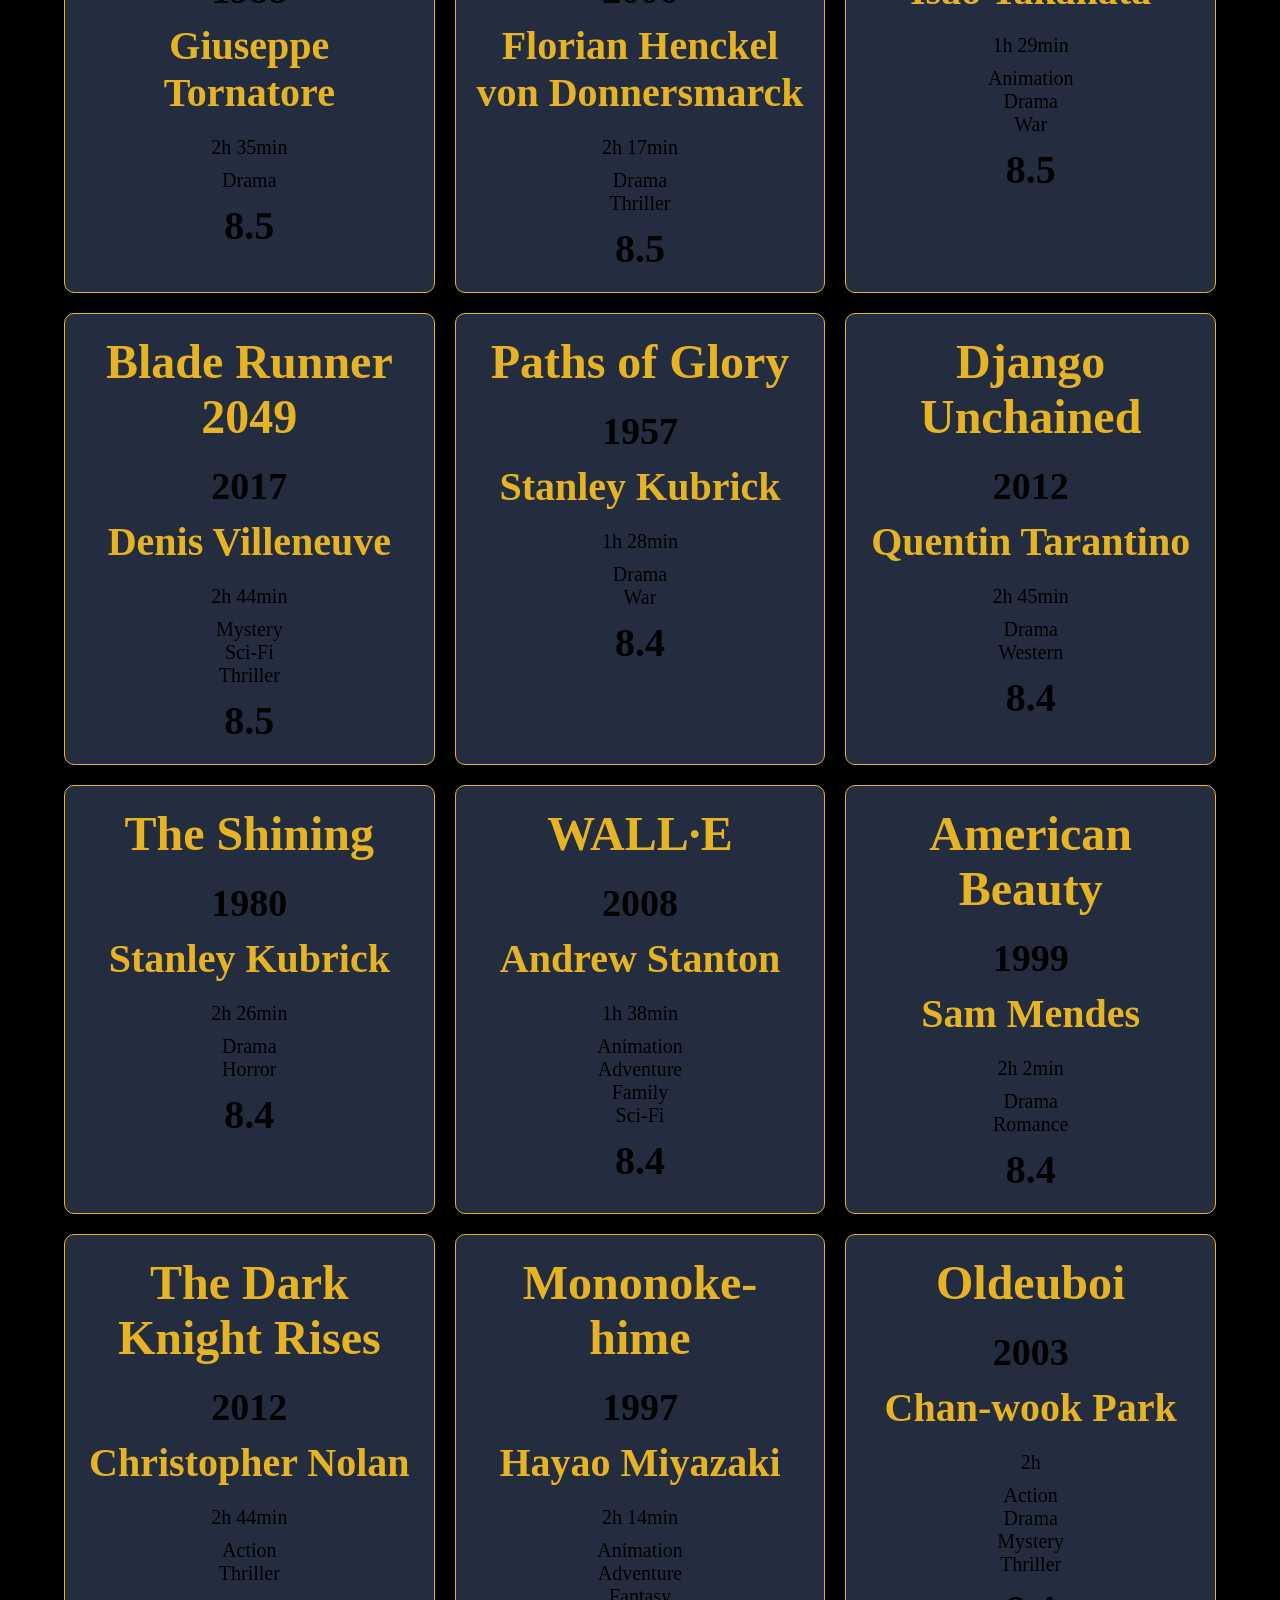
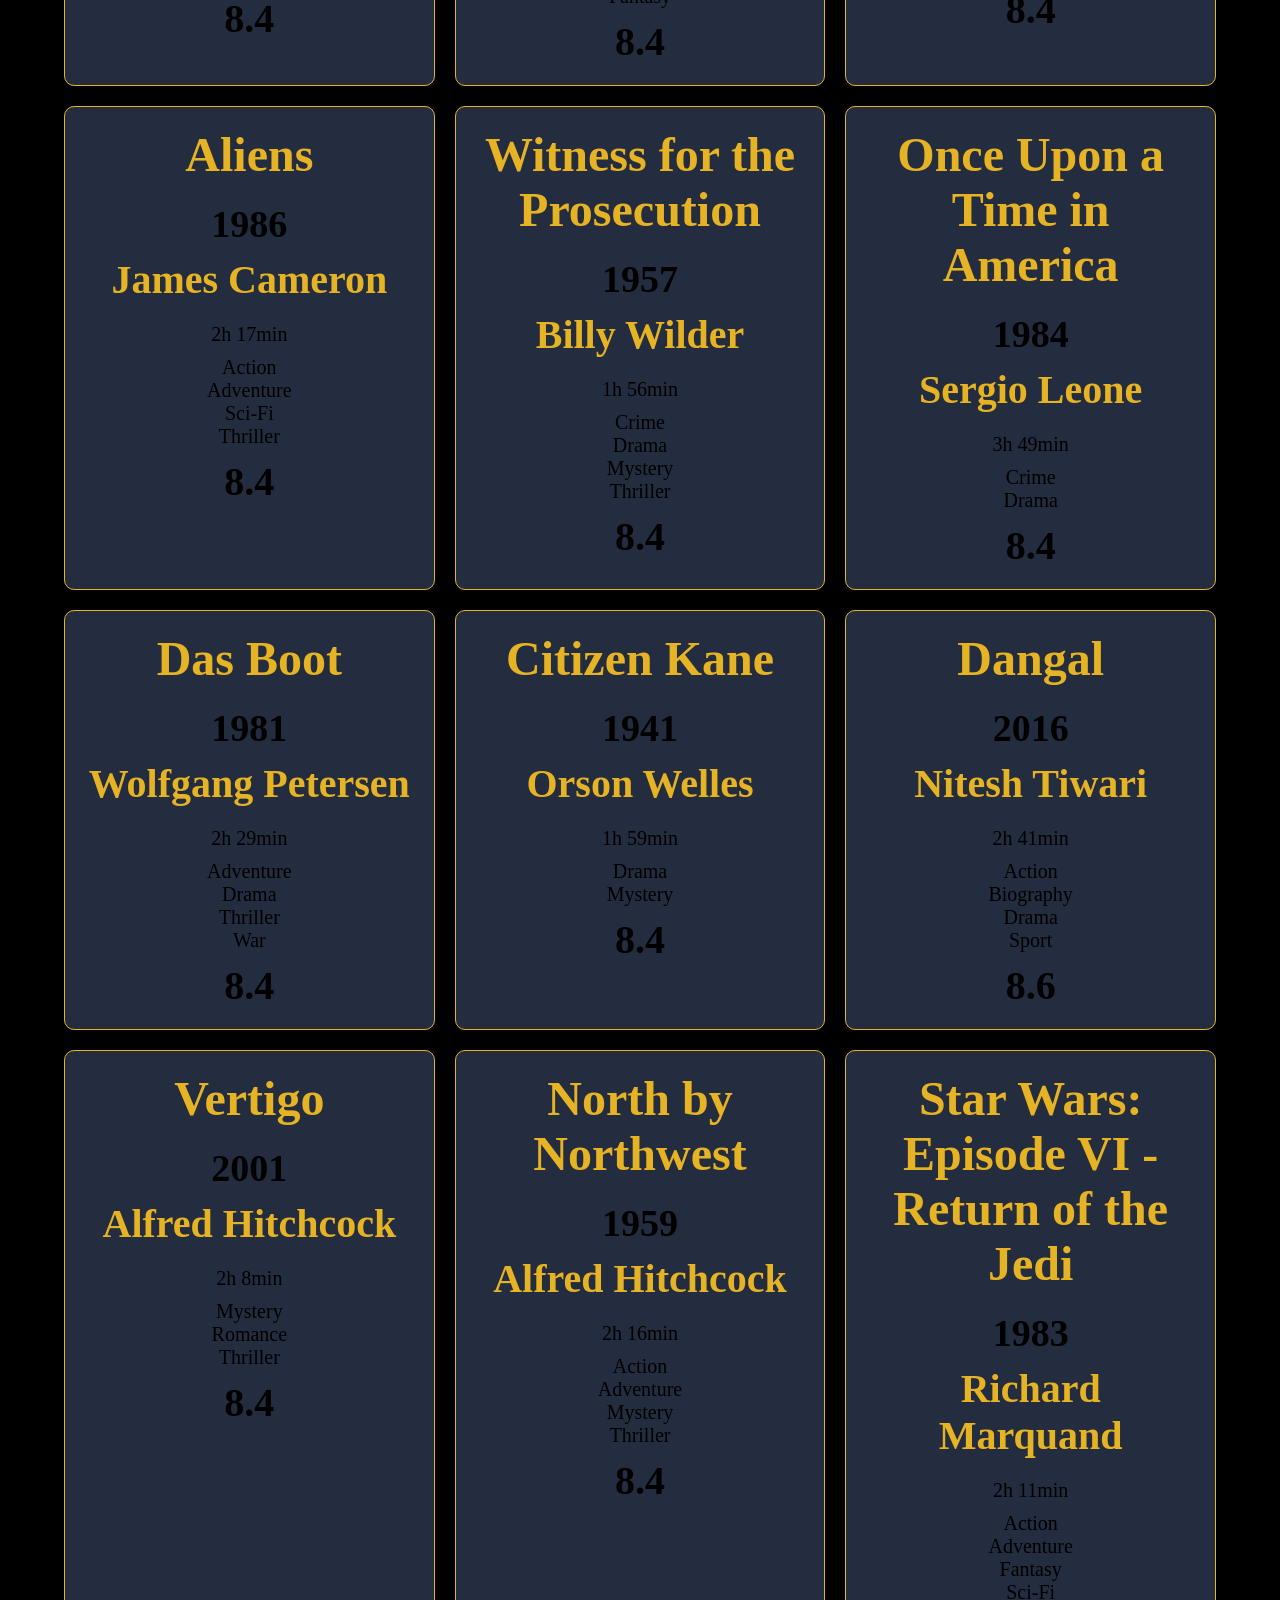
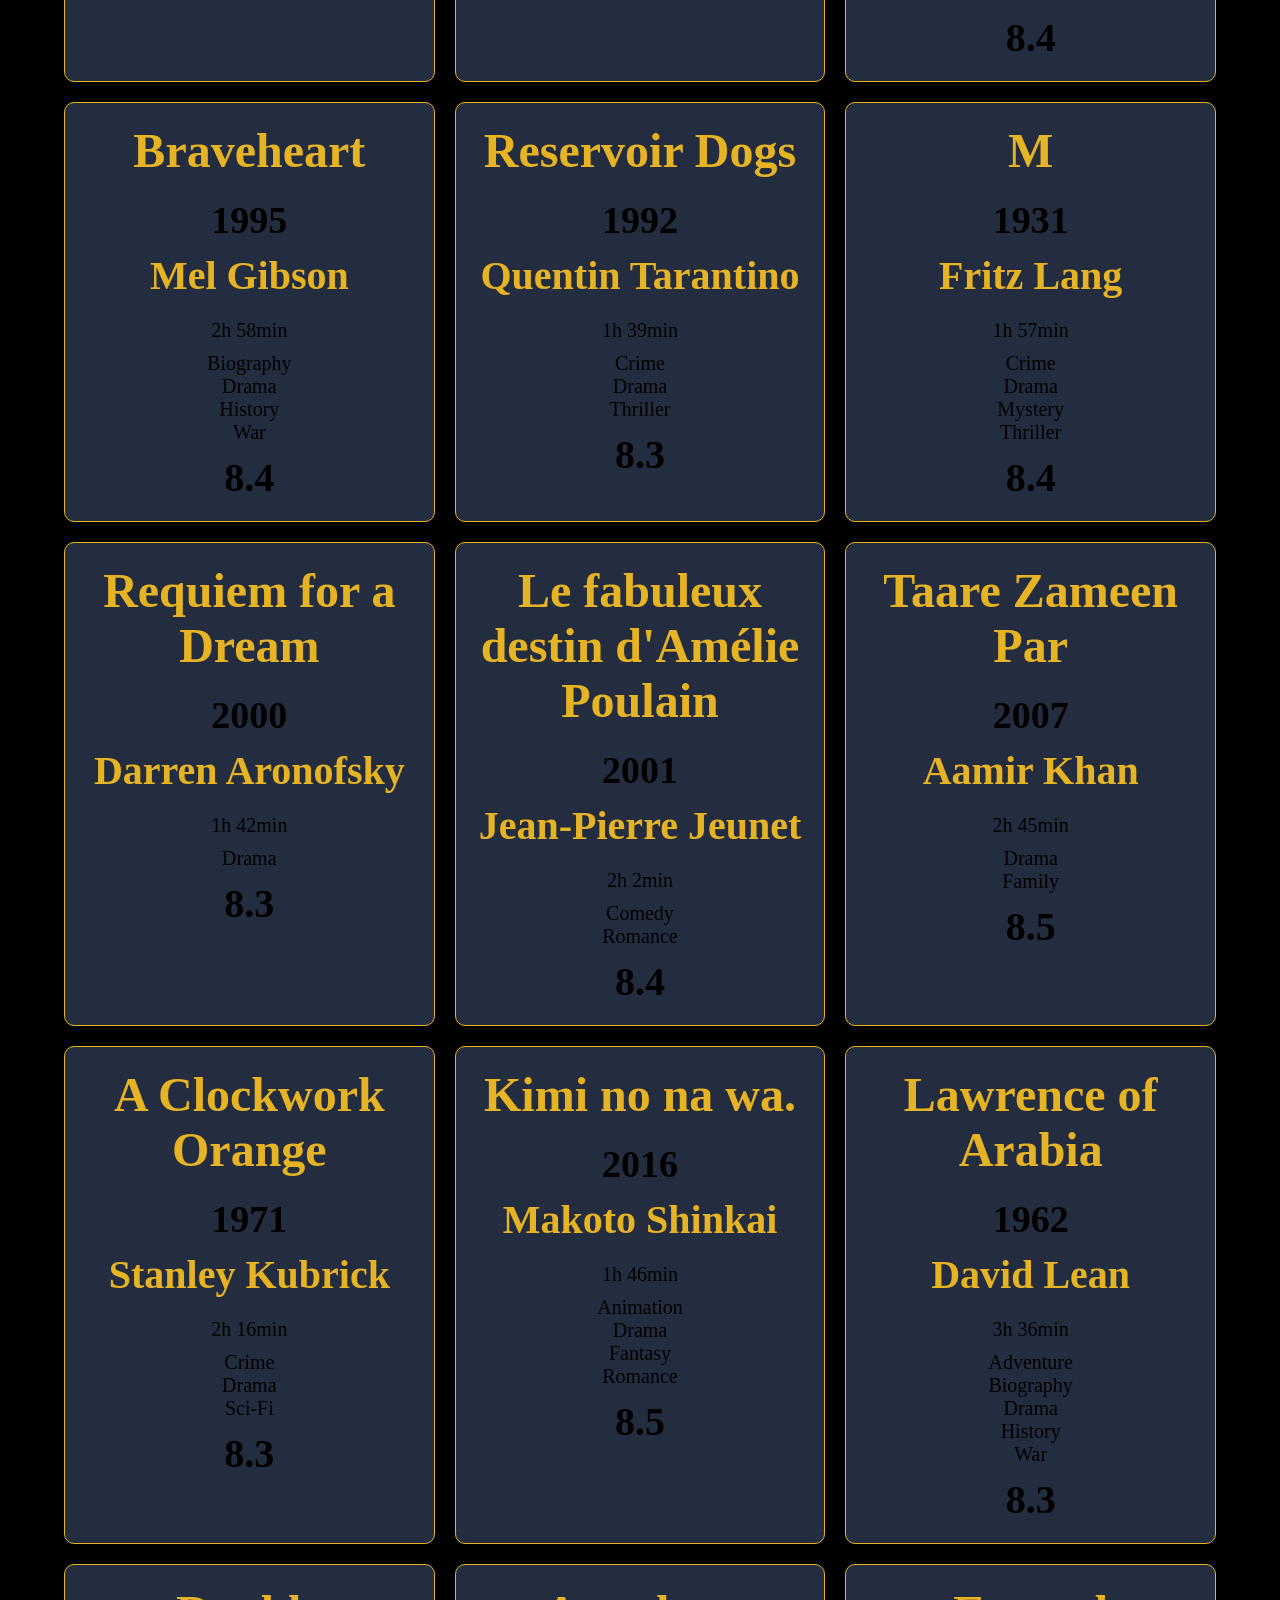
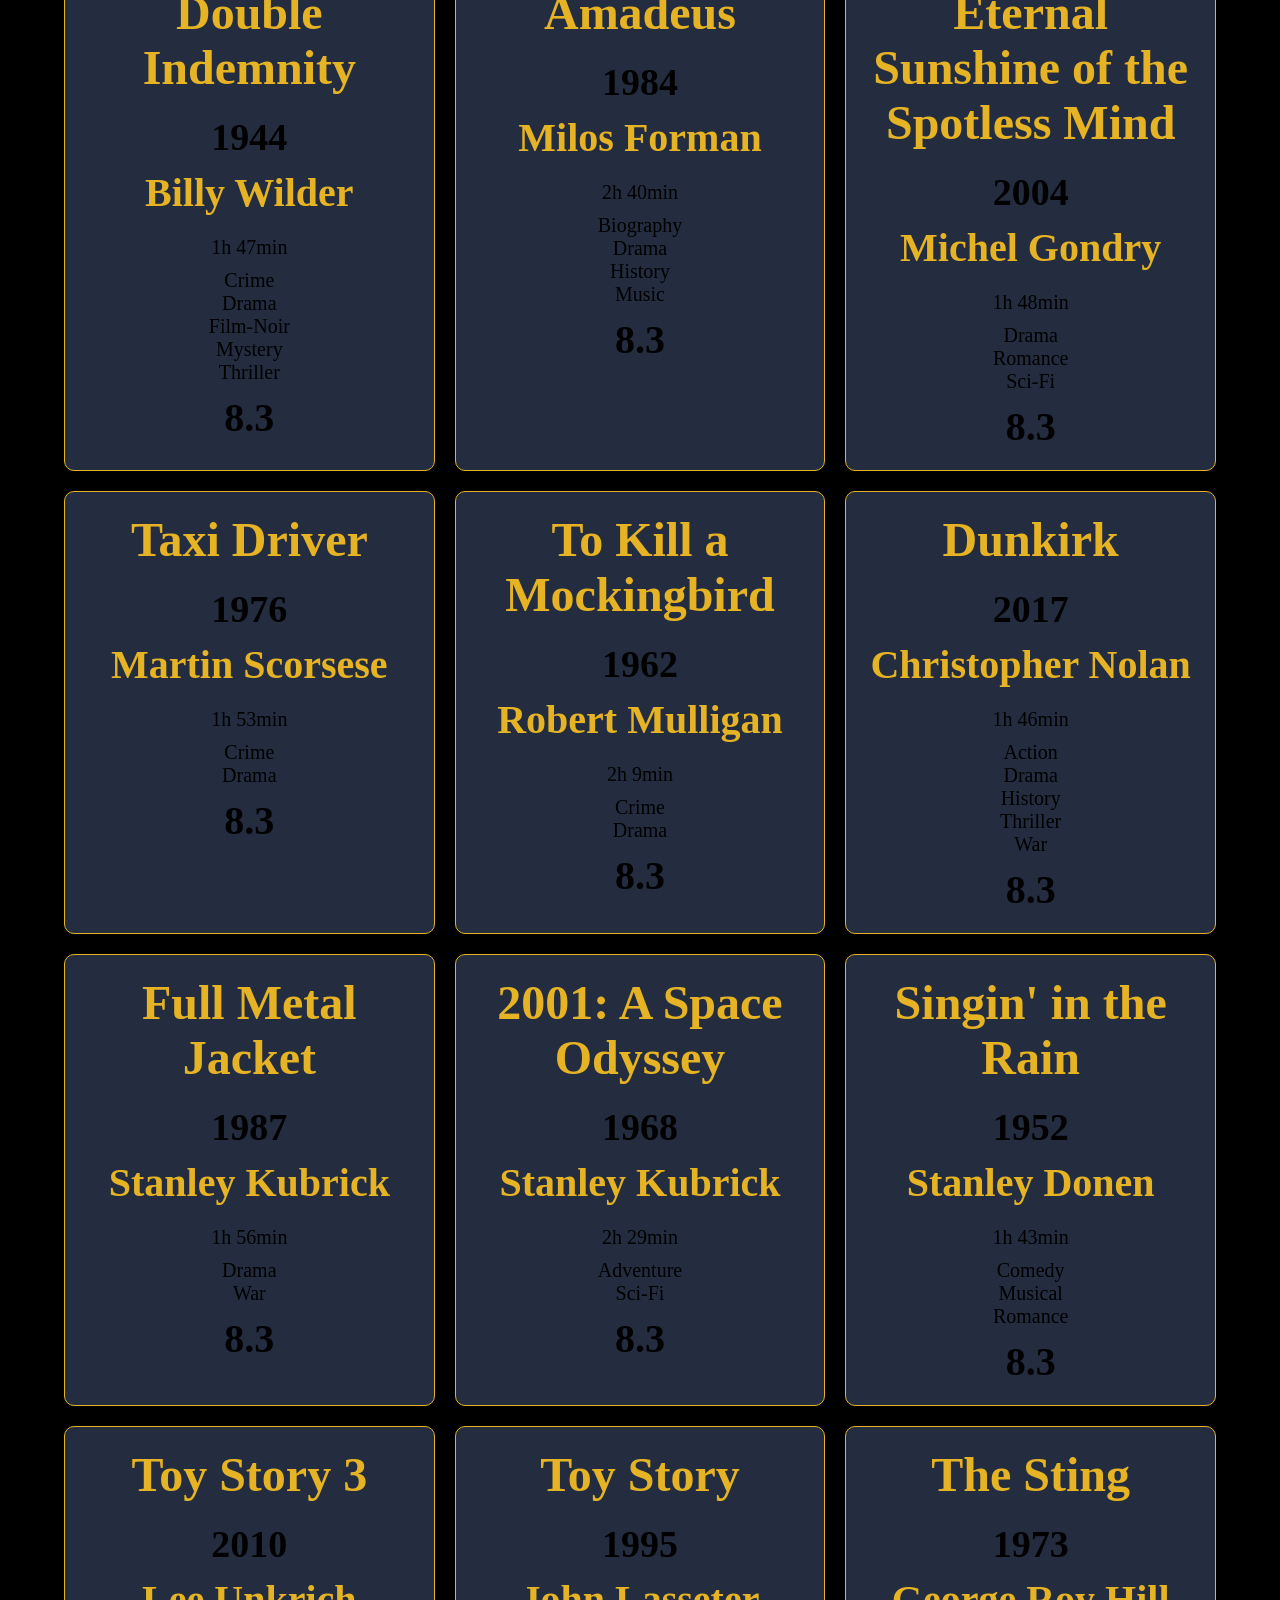
==== commit af287feb: "minor changes" ====
--- a/index.html
+++ b/index.html
@@ -6,26 +6,31 @@
         <link rel="stylesheet" href="assets/css/style.css" />
         <title>Movies4You</title>
     </head>
-    <body>
-        <header>
-            <h1>Movies4You</h1>
-            <h5>The best MovieDB</h5>
-        </header>
-        <section class="search">
-            <div class="containerSearch">
-                <form action="" onsubmit="return false">
-                    <input type="text" class="searchBar" />
-                    <input type="button" value="Search" onclick="findMovie()" />
-                </form>
-                <div class="innerContainer">
-                    <button onclick="yearUp(result)">Year Up</button>
-                    <button onclick="yearDown()">Year Down</button>
-                    <button onclick="bestRate()">Best Rate</button>
+    <div class="wrapper">
+        <body>
+            <header>
+                <h1>Movies4You</h1>
+                <h5>The best MovieDB</h5>
+            </header>
+            <section class="search">
+                <div class="containerSearch">
+                    <form action="" onsubmit="return false">
+                        <input type="text" class="searchBar" />
+                        <input type="button" value="Search" onclick="findMovie()" />
+                    </form>
+                    <div class="innerContainer">
+                        <button onclick="yearUp()" id="up" value="up">Year Up</button>
+                        <button onclick="yearDown()" id="down" value="down">Year Down</button>
+                        <button onclick="bestRate()" id="rate" value="rate">Best Rate</button>
+                    </div>
                 </div>
-            </div>
-        </section>
-        <section class="output"></section>
-        <script src="./assets/js/movieDb.js"></script>
-        <script src="./assets/js/main.js"></script>
-    </body>
+            </section>
+            <section class="output"></section>
+            <script src="./assets/js/movieDb.js"></script>
+            <script src="./assets/js/main.js"></script>
+            <footer>
+                <p>Made by hand &copy; Michael Gee 02/24</p>
+            </footer>
+        </body>
+    </div>
 </html>
--- a/assets/css/style.css
+++ b/assets/css/style.css
@@ -6,7 +6,7 @@
     box-sizing: border-box;
     margin: 0;
     padding: 0;
-    font-family: ;
+    font-family: OpenSans;
 }
 
 html {
@@ -22,7 +22,7 @@
 }
 
 h1 {
-    font-size: clamp(5rem, 5vw, 7rem);
+    font-size: clamp(8rem, 6vw, 12rem);
 }
 h2 {
     font-size: clamp(3rem, 4vw, 4.8rem);
@@ -34,7 +34,7 @@
     font-size: clamp(2.8rem, 3.2vw, 3.8rem);
 }
 h5 {
-    font-size: clamp(2.5rem, 3vw, 3.2rem);
+    font-size: clamp(4rem, 4vw, 5.5rem);
 }
 h6 {
     font-size: clamp(1.6rem, 2.5vw, 1.8rem);
@@ -47,6 +47,11 @@
 li {
     font-size: clamp(2rem, 2vw, 2rem);
 }
+
+.wrapper {
+    background-color: black;
+}
+
 /* Header */
 
 header {
@@ -54,11 +59,12 @@
     flex-direction: column;
     justify-content: center;
     align-items: center;
-    margin-top: 5vw;
+    padding-top: 5vw;
 }
 
 h1,
 h5 {
+    color: #e6b325;
     margin-bottom: 1.5rem;
 }
 
@@ -84,12 +90,19 @@
 
 form input:first-of-type {
     width: 70%;
+    height: 30px;
+    border-radius: 5px;
+    padding-left: 0.5rem;
 }
 
 form input:last-of-type {
     width: 25%;
+    border-radius: 5px;
 }
-
+:root {
+    --grid-cols: 1;
+    --grid-rows: 1;
+}
 form .innerContainer {
     display: flex;
     justify-content: space-between;
@@ -102,24 +115,55 @@
 
 button {
     width: 30%;
+    border-radius: 5px;
 }
 
 /* #################### Output ################### */
 
 .output {
     display: grid;
-    grid-template-columns: repeat(auto-fit, minmax(300px, 1fr));
-    gap: 1rem;
+    grid-template-columns: repeat(auto-fit, minmax(350px, 3fr));
+
+    gap: 2rem;
     width: 90%;
     margin: auto;
 }
 
 .tile {
-    background-color: aqua;
+    background-color: #a87c7c;
+    background-color: #232d3f;
     display: flex;
     flex-direction: column;
+    grid-auto-rows: 1fr;
     text-align: center;
     gap: 1rem;
+
     padding: 2rem;
     border-radius: 10px;
+    border: 1px solid #e6b325;
 }
+
+.tile h2 {
+    color: #e6b325;
+    margin-bottom: 1rem;
+}
+
+.tile h3 {
+    color: #e6b325;
+    margin-bottom: 1rem;
+}
+
+.rating {
+    font-weight: 700;
+    font-size: clamp(3rem, 3.5vw, 4rem);
+}
+
+/* ################### Footer ##################### */
+
+footer {
+    padding: 3rem;
+}
+
+footer p {
+    color: white;
+}
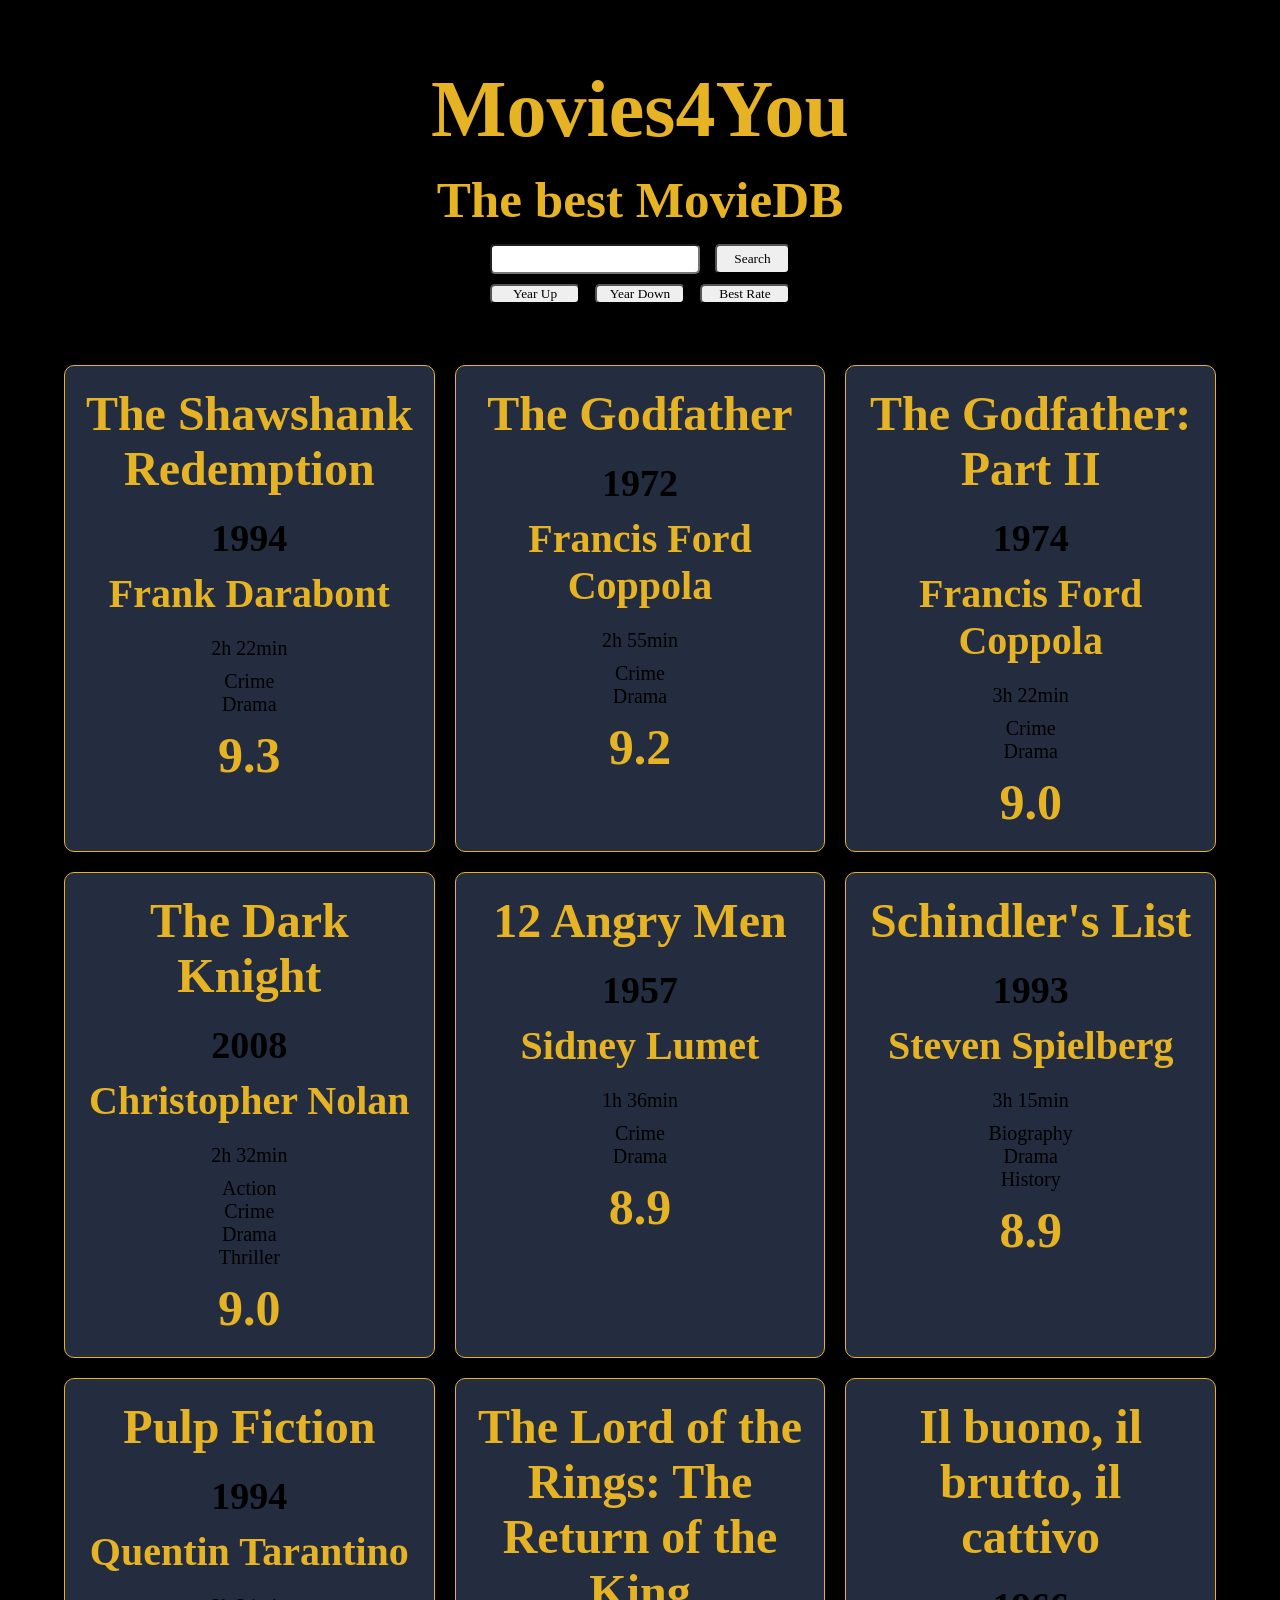
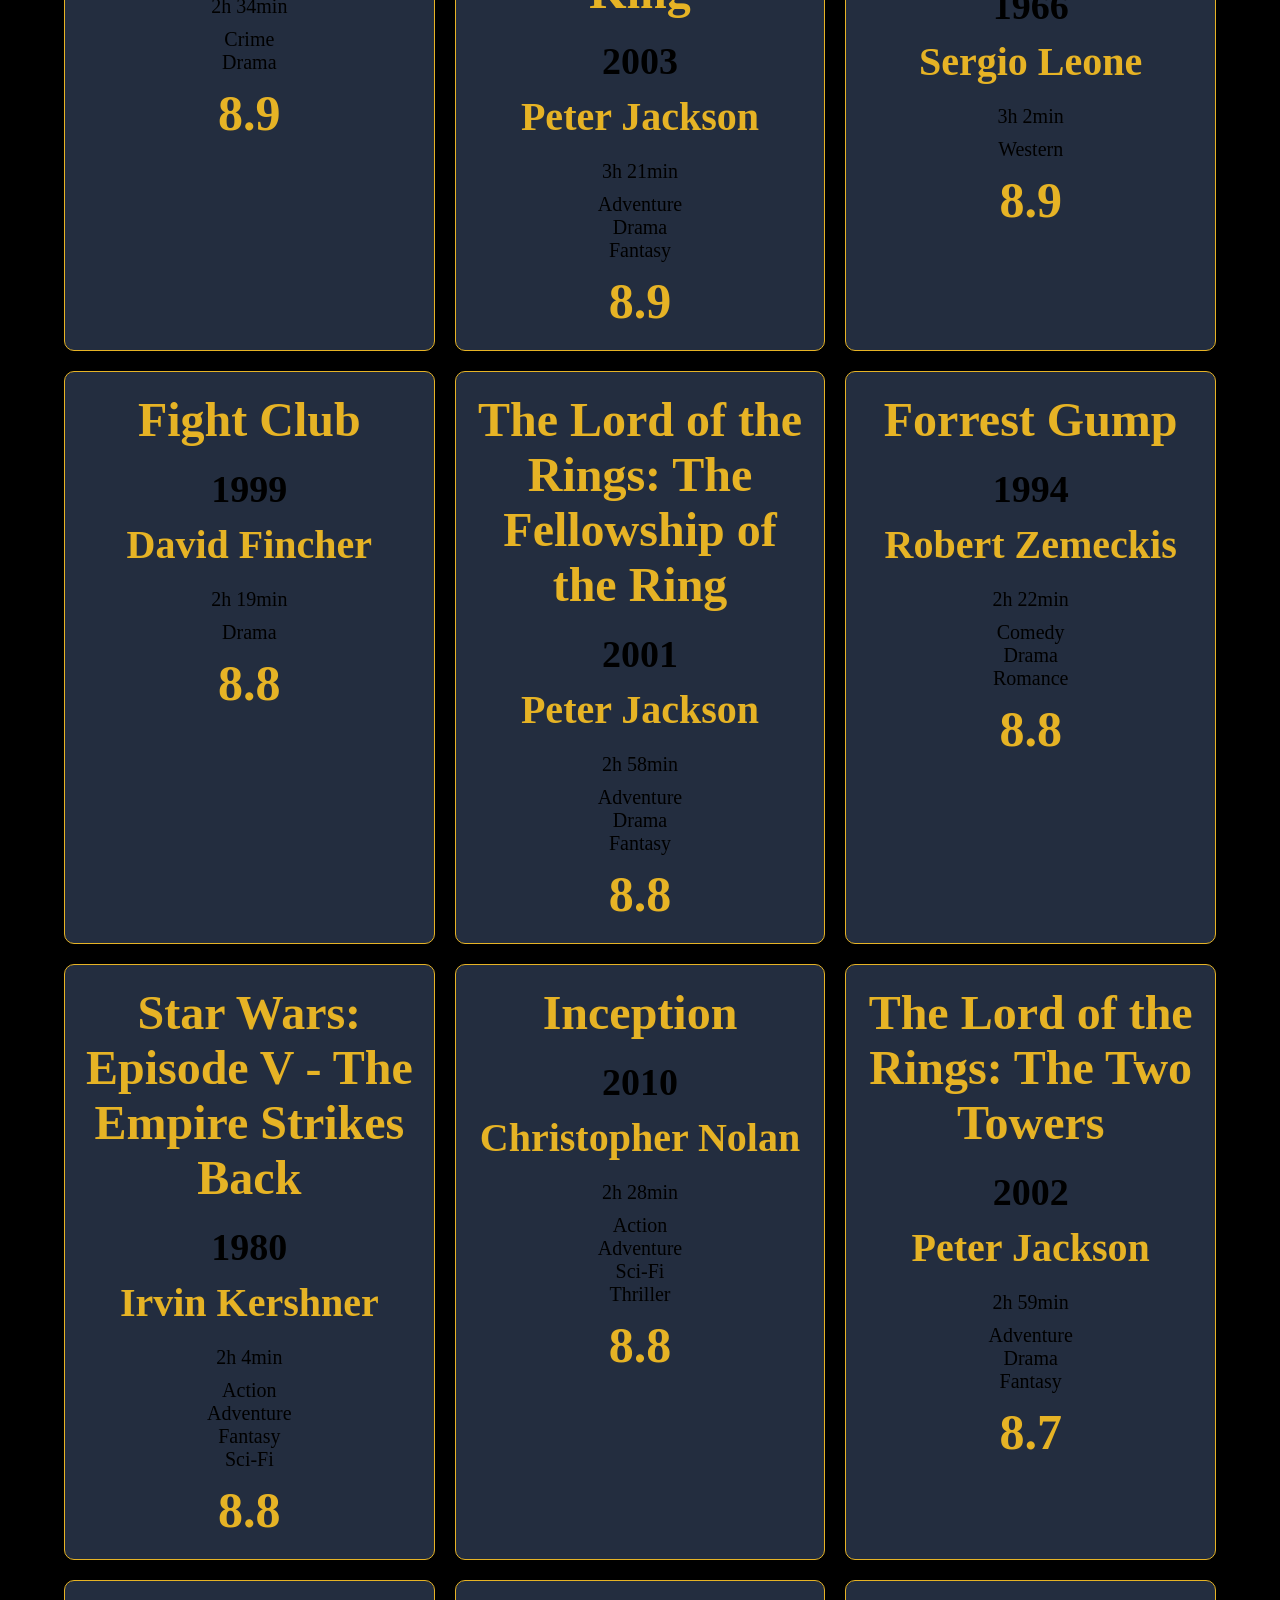
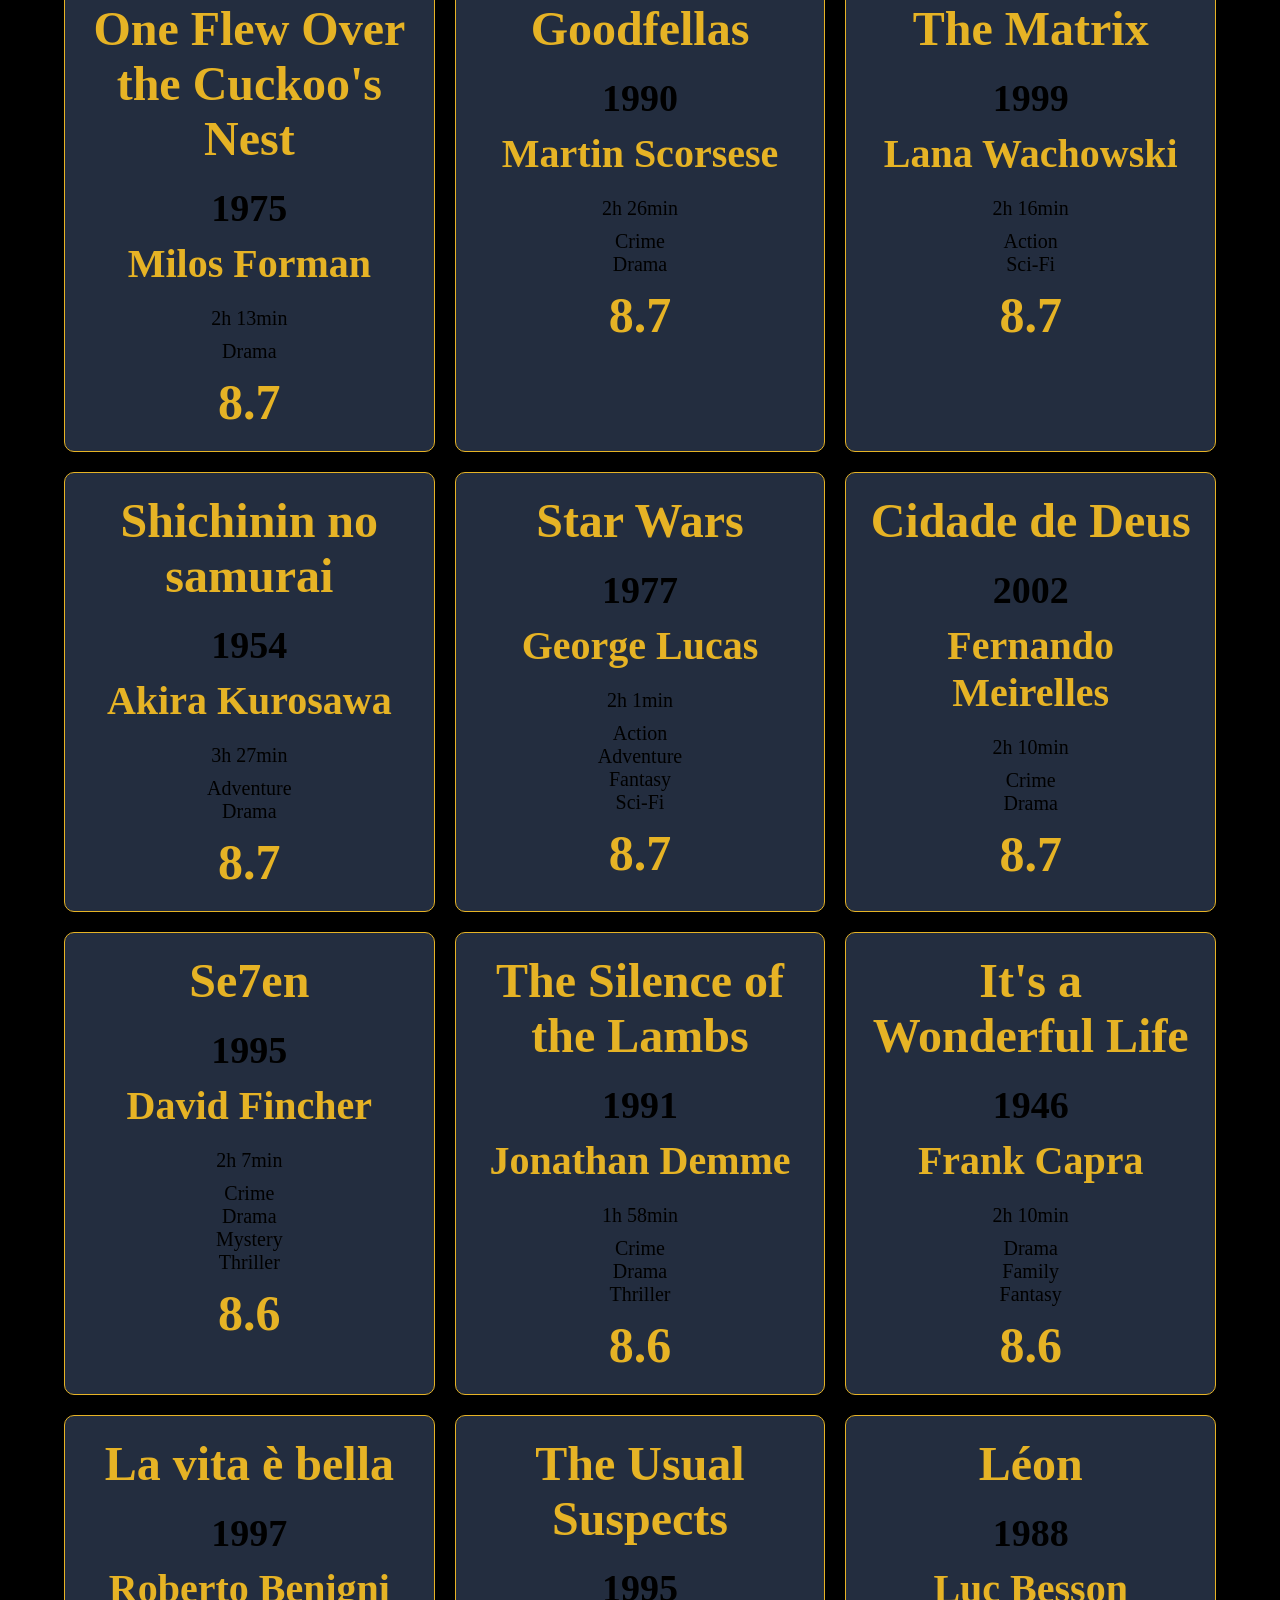
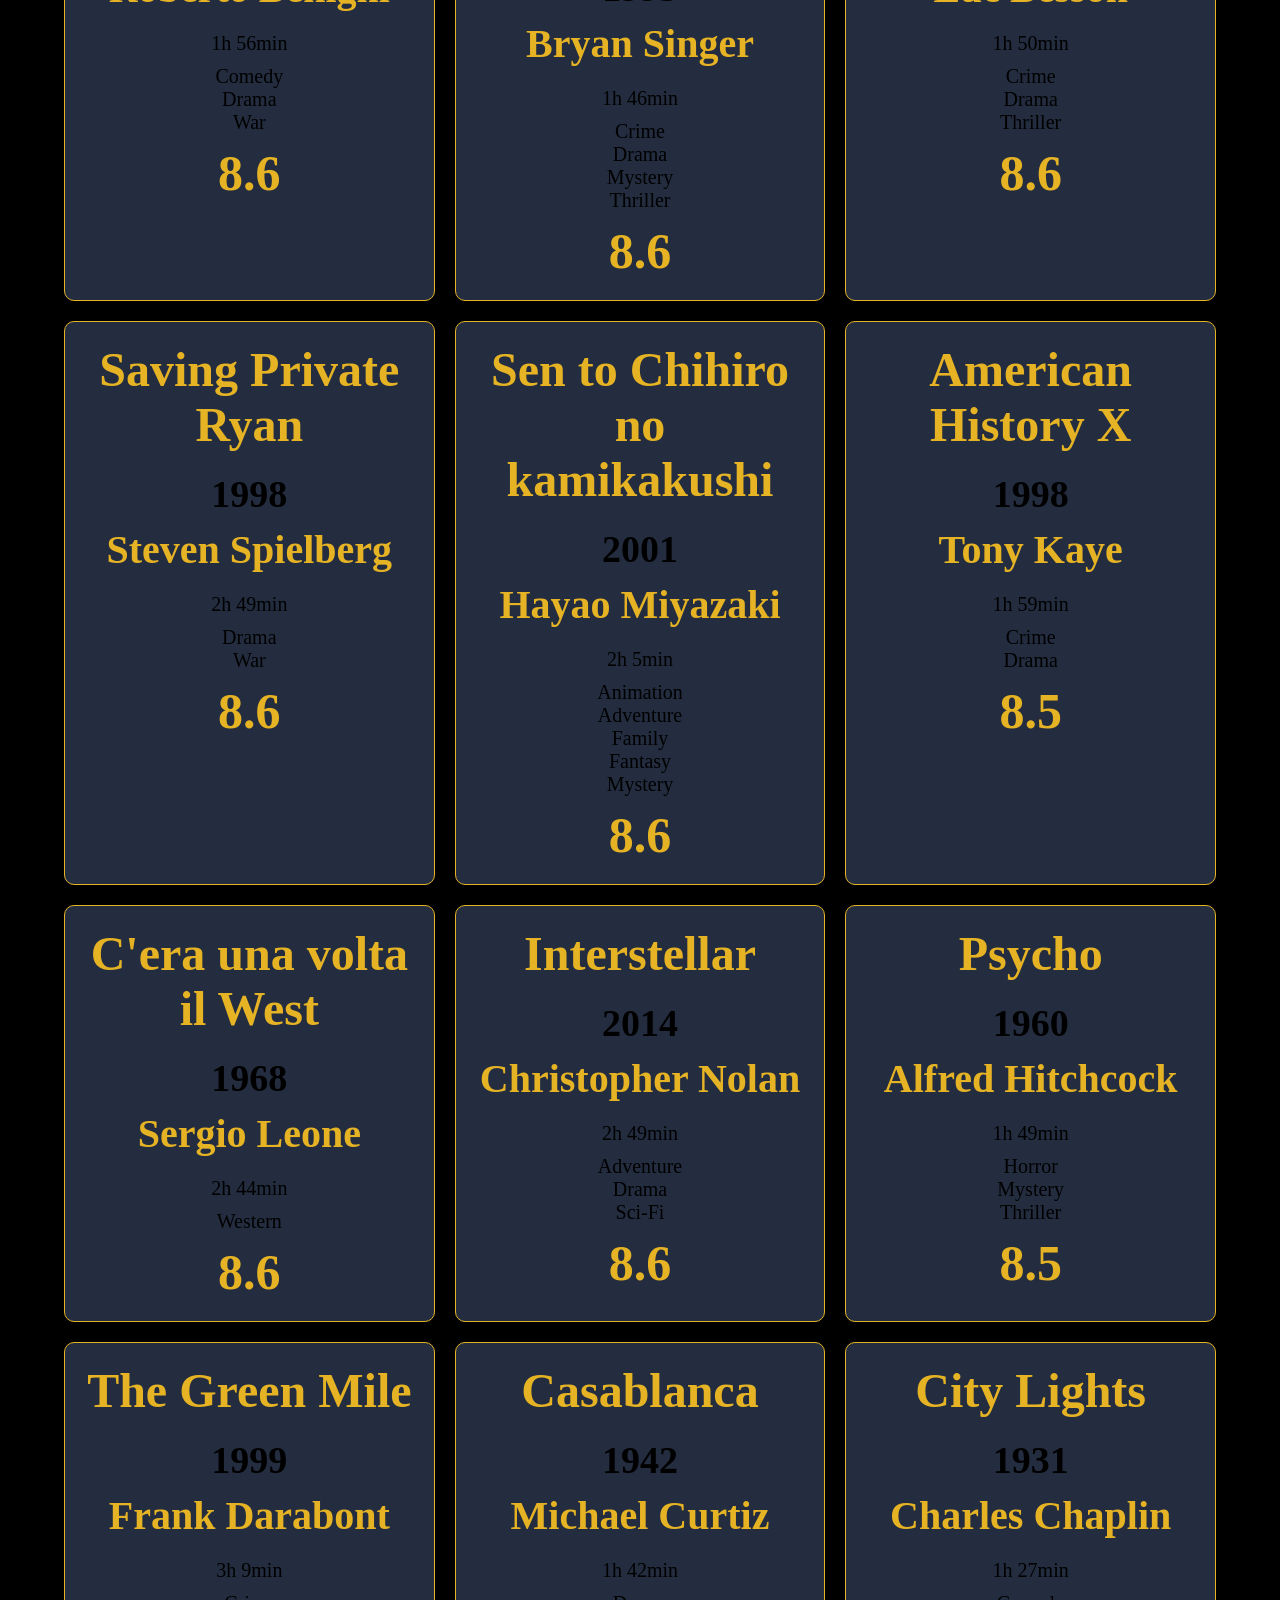
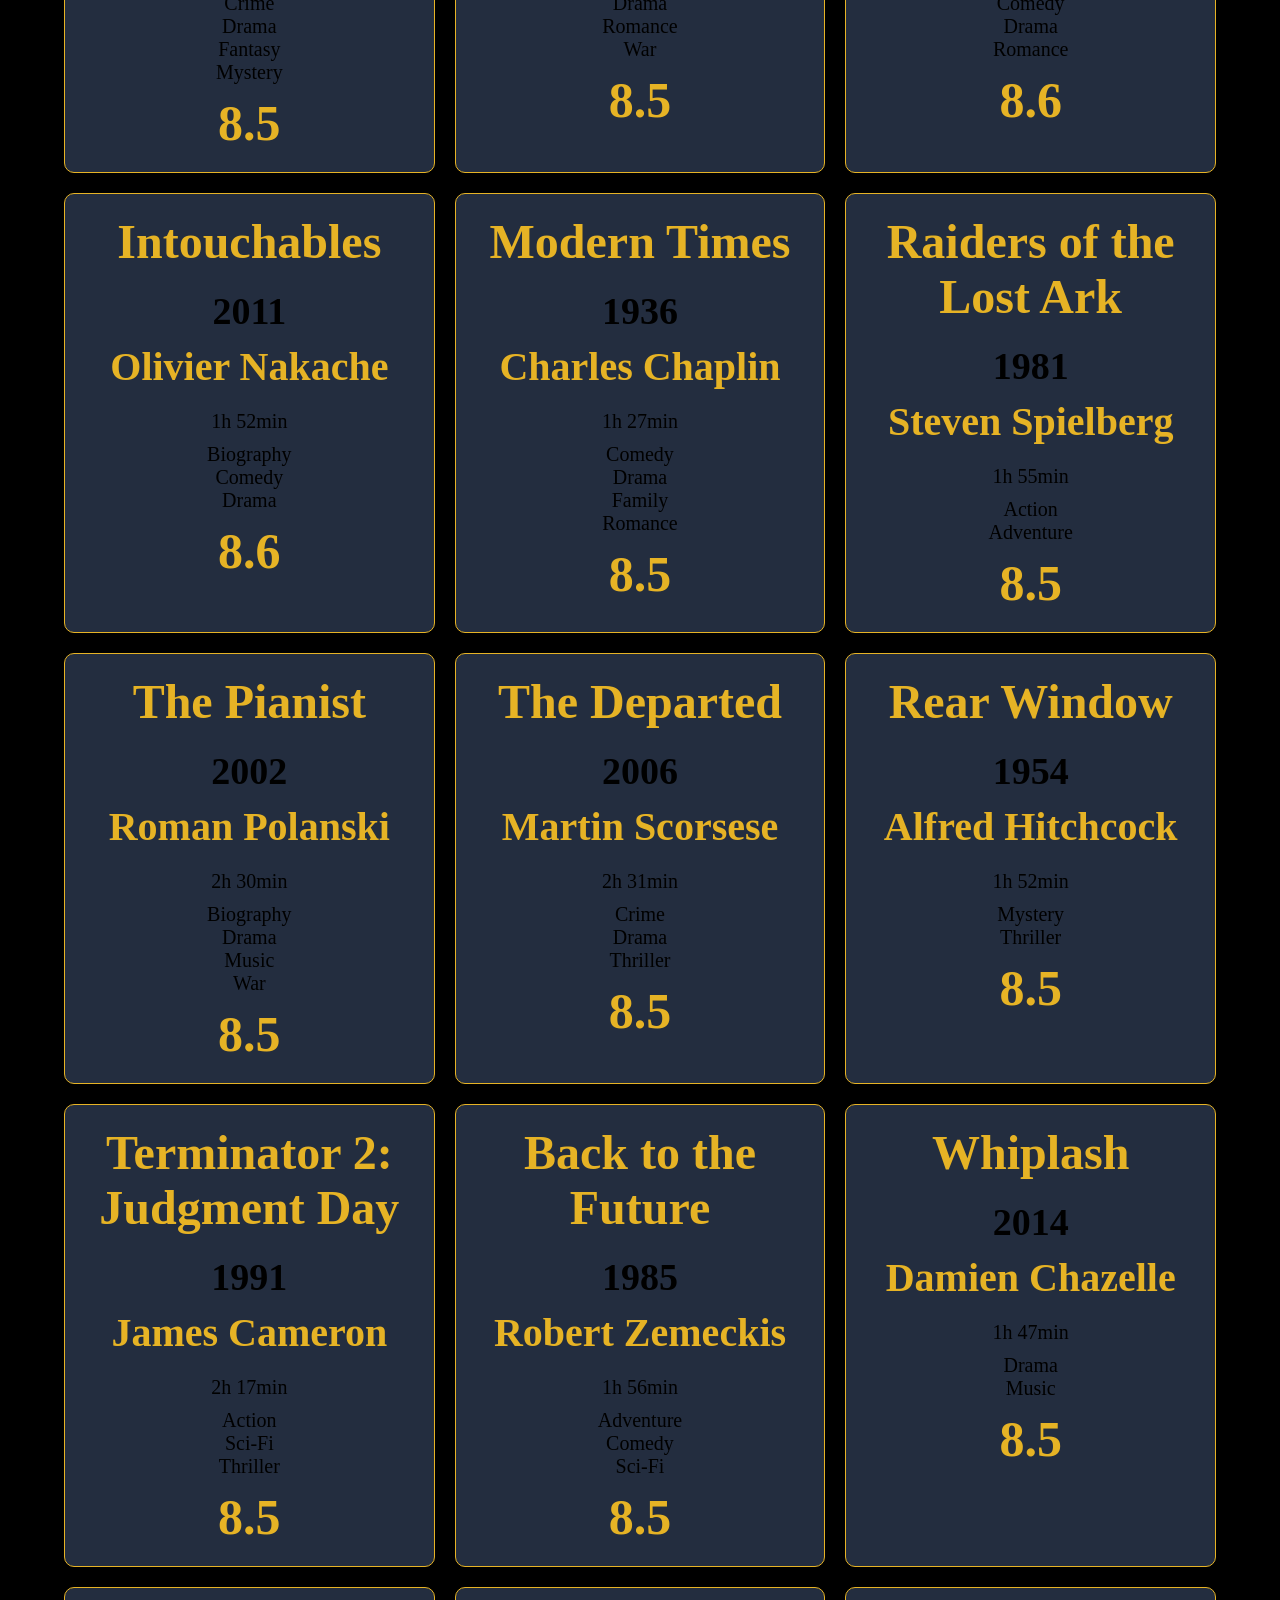
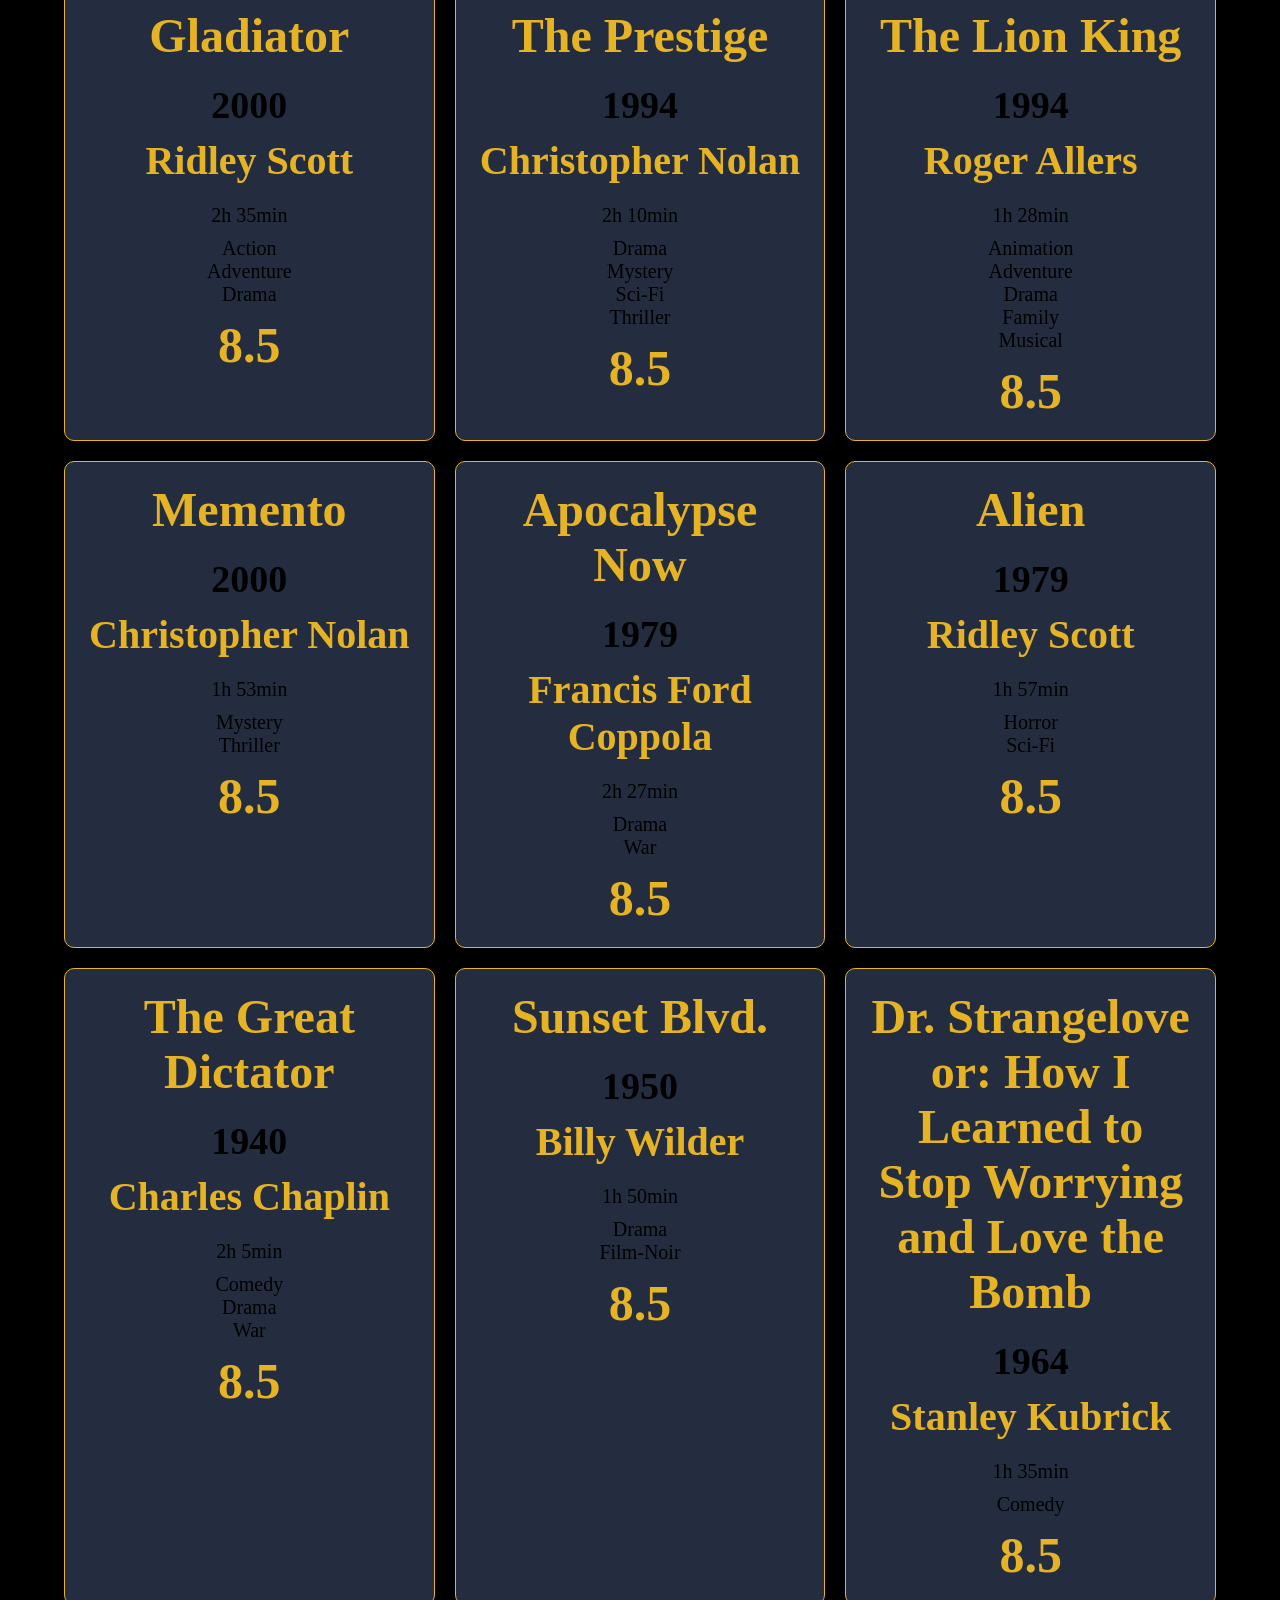
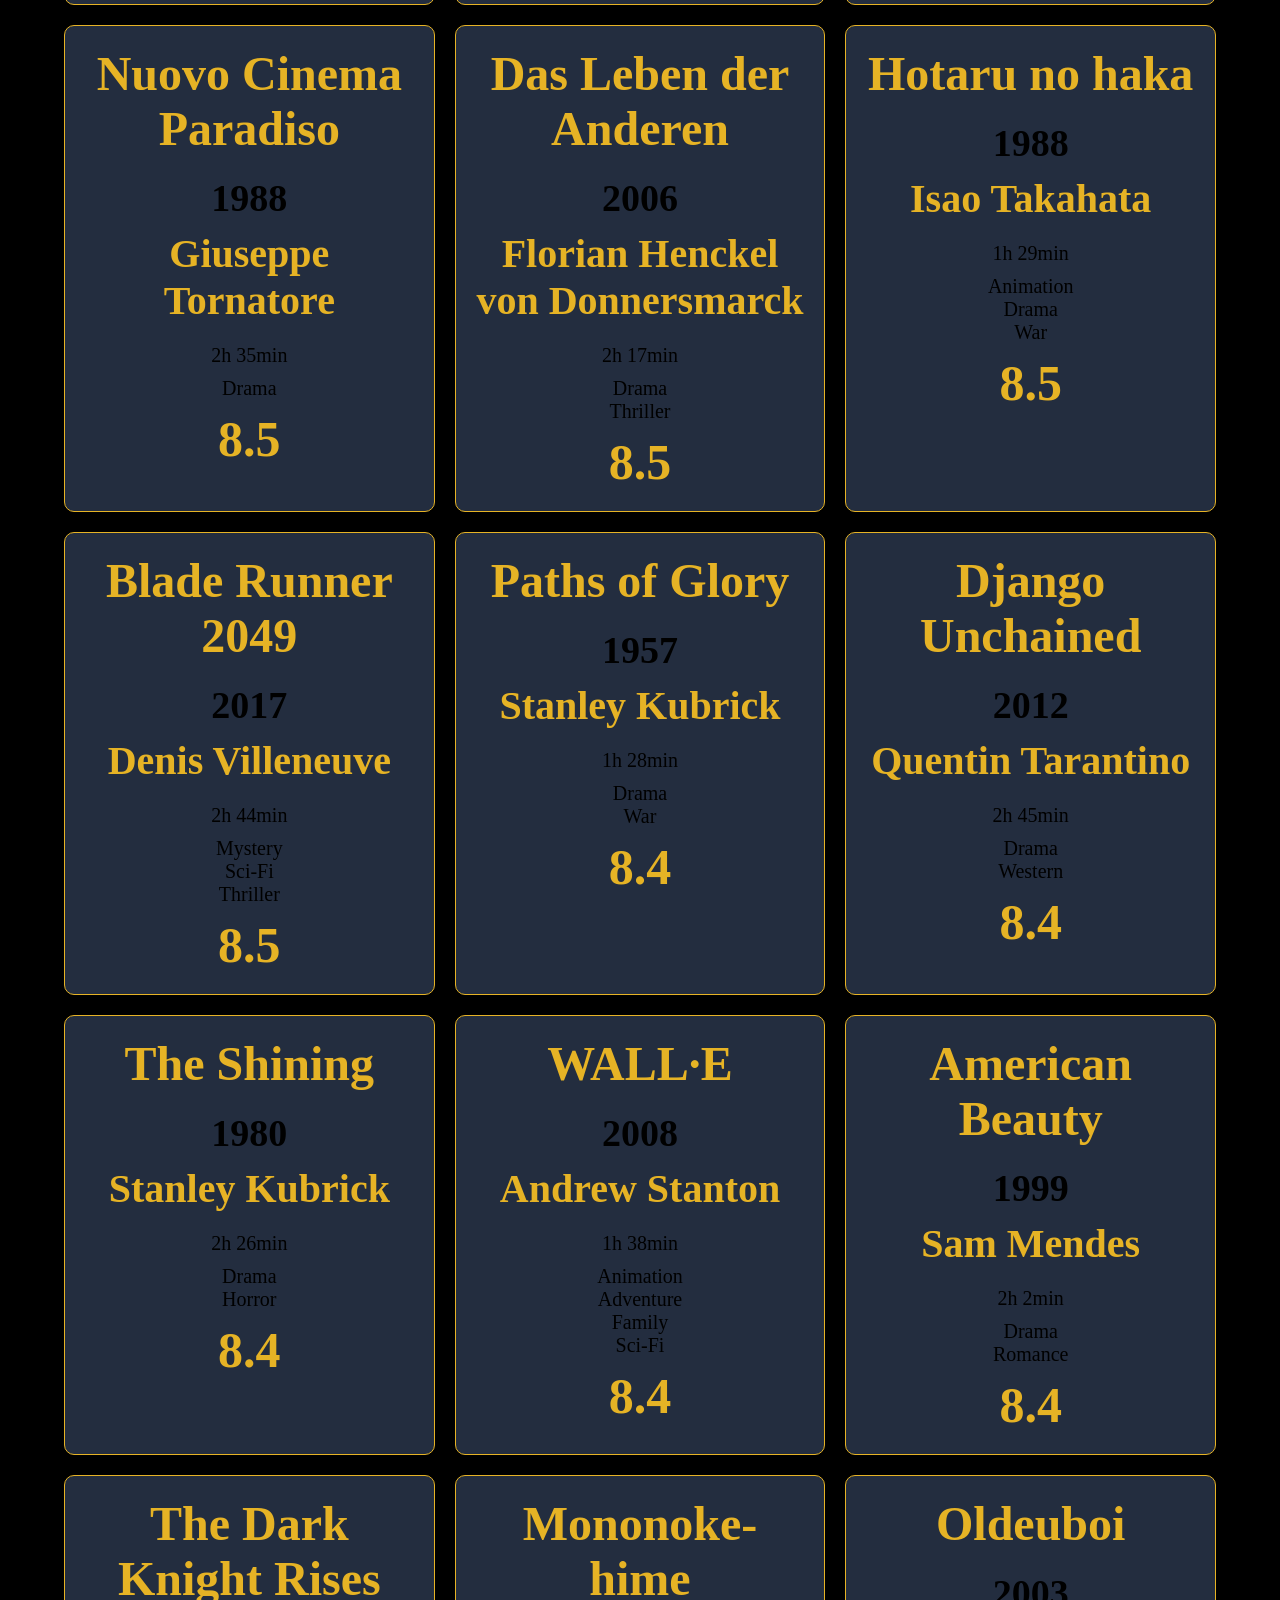
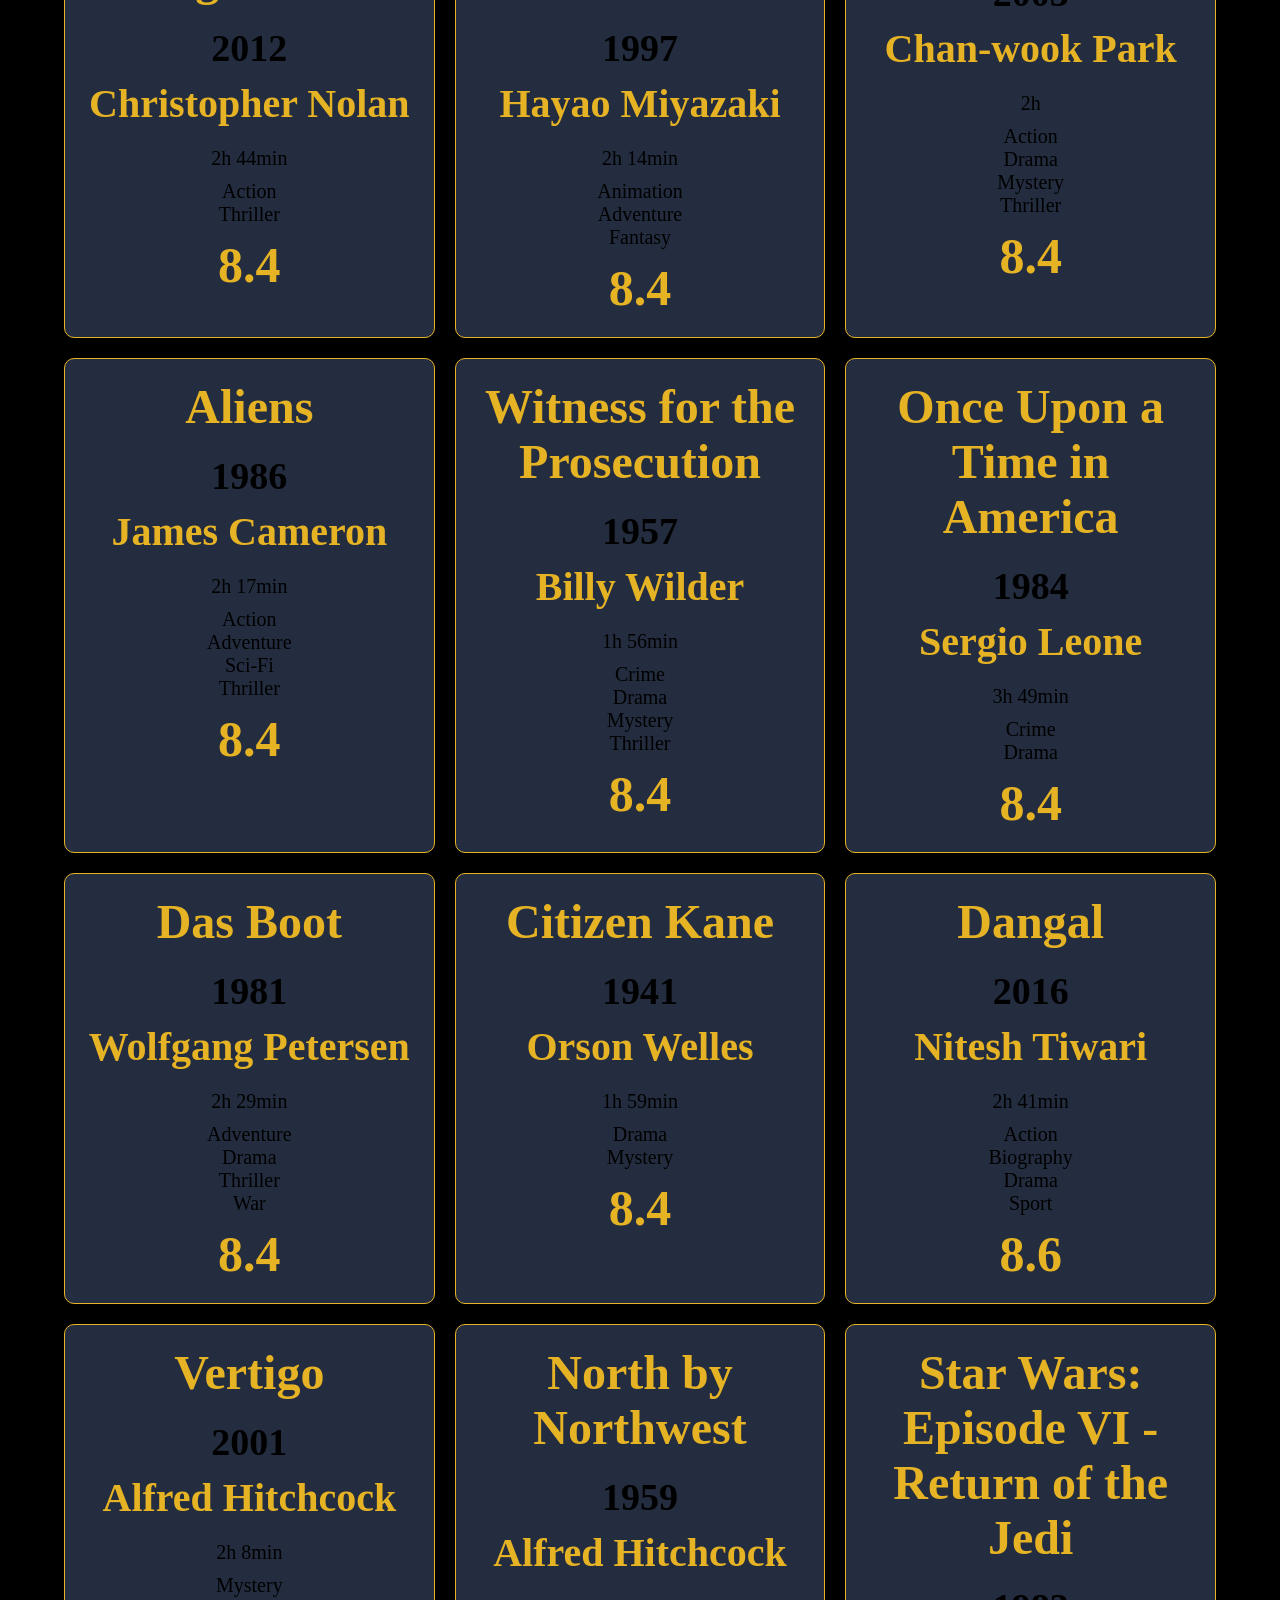
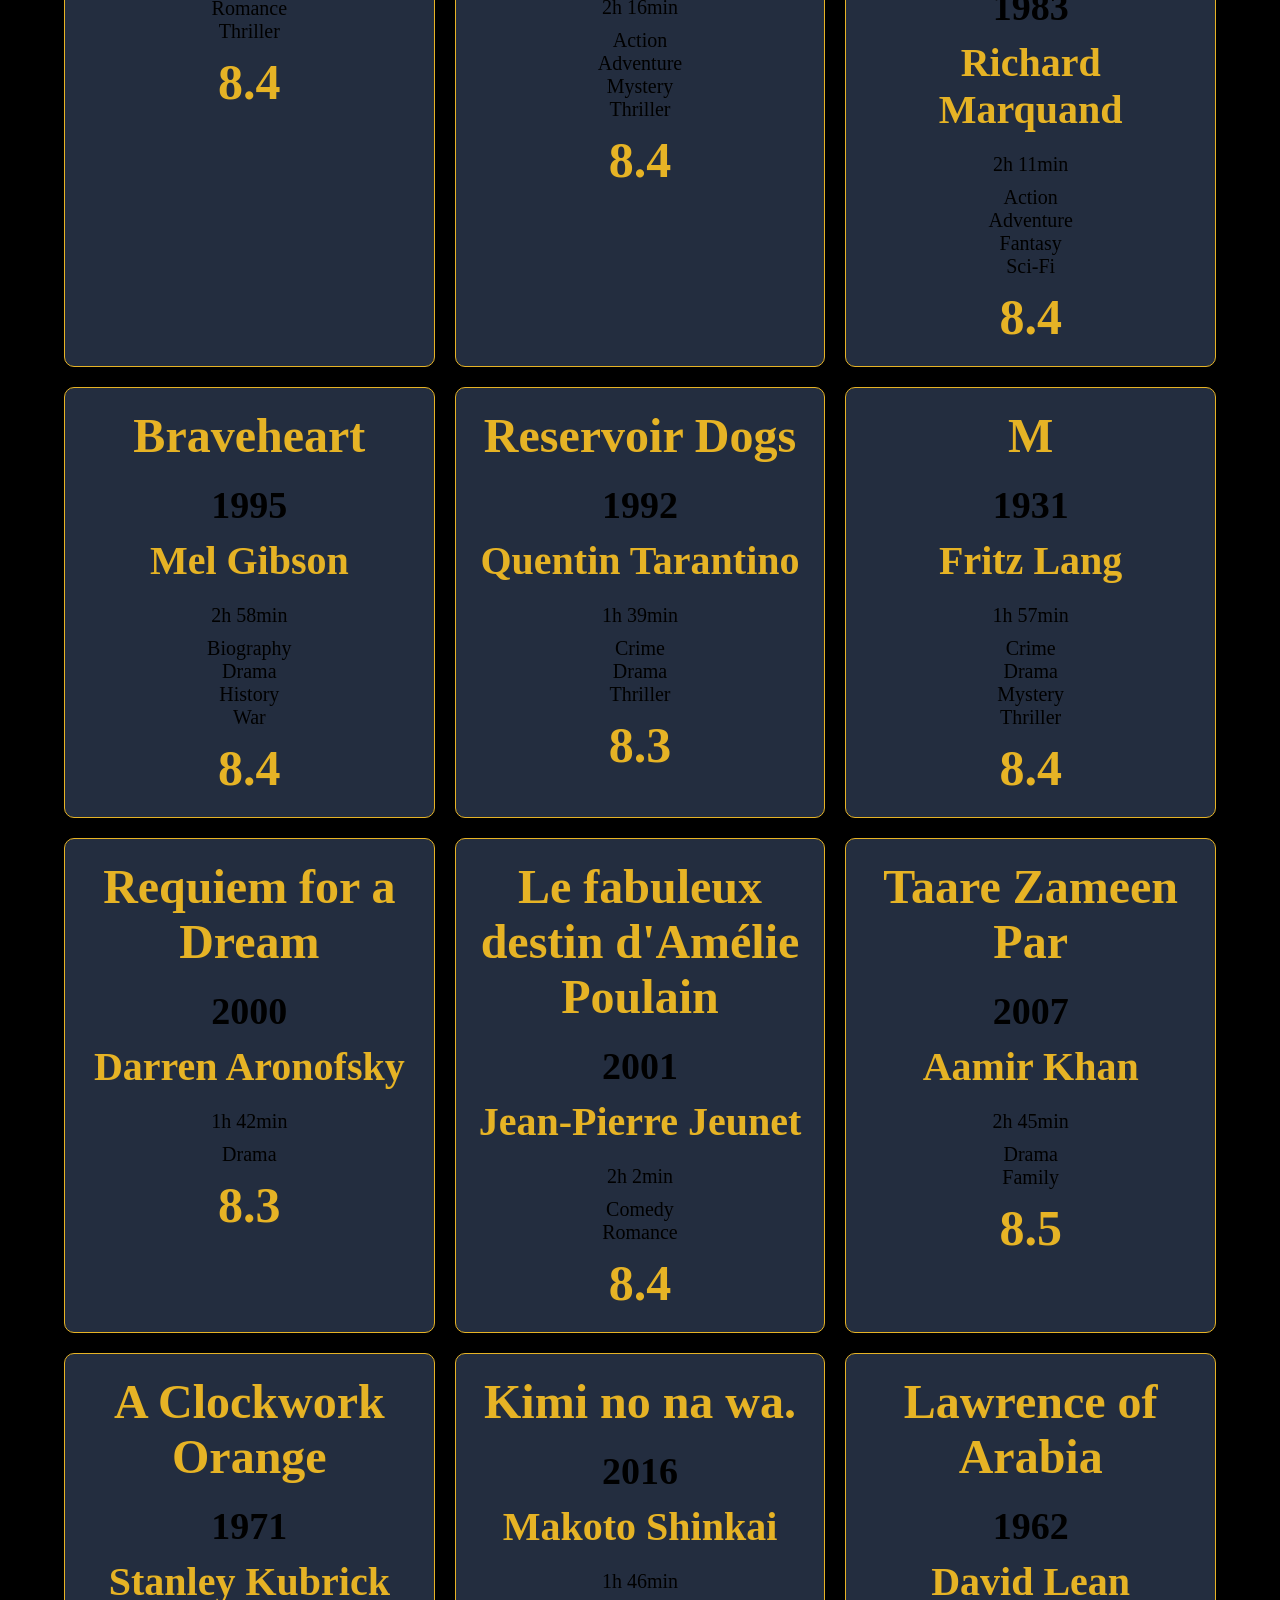
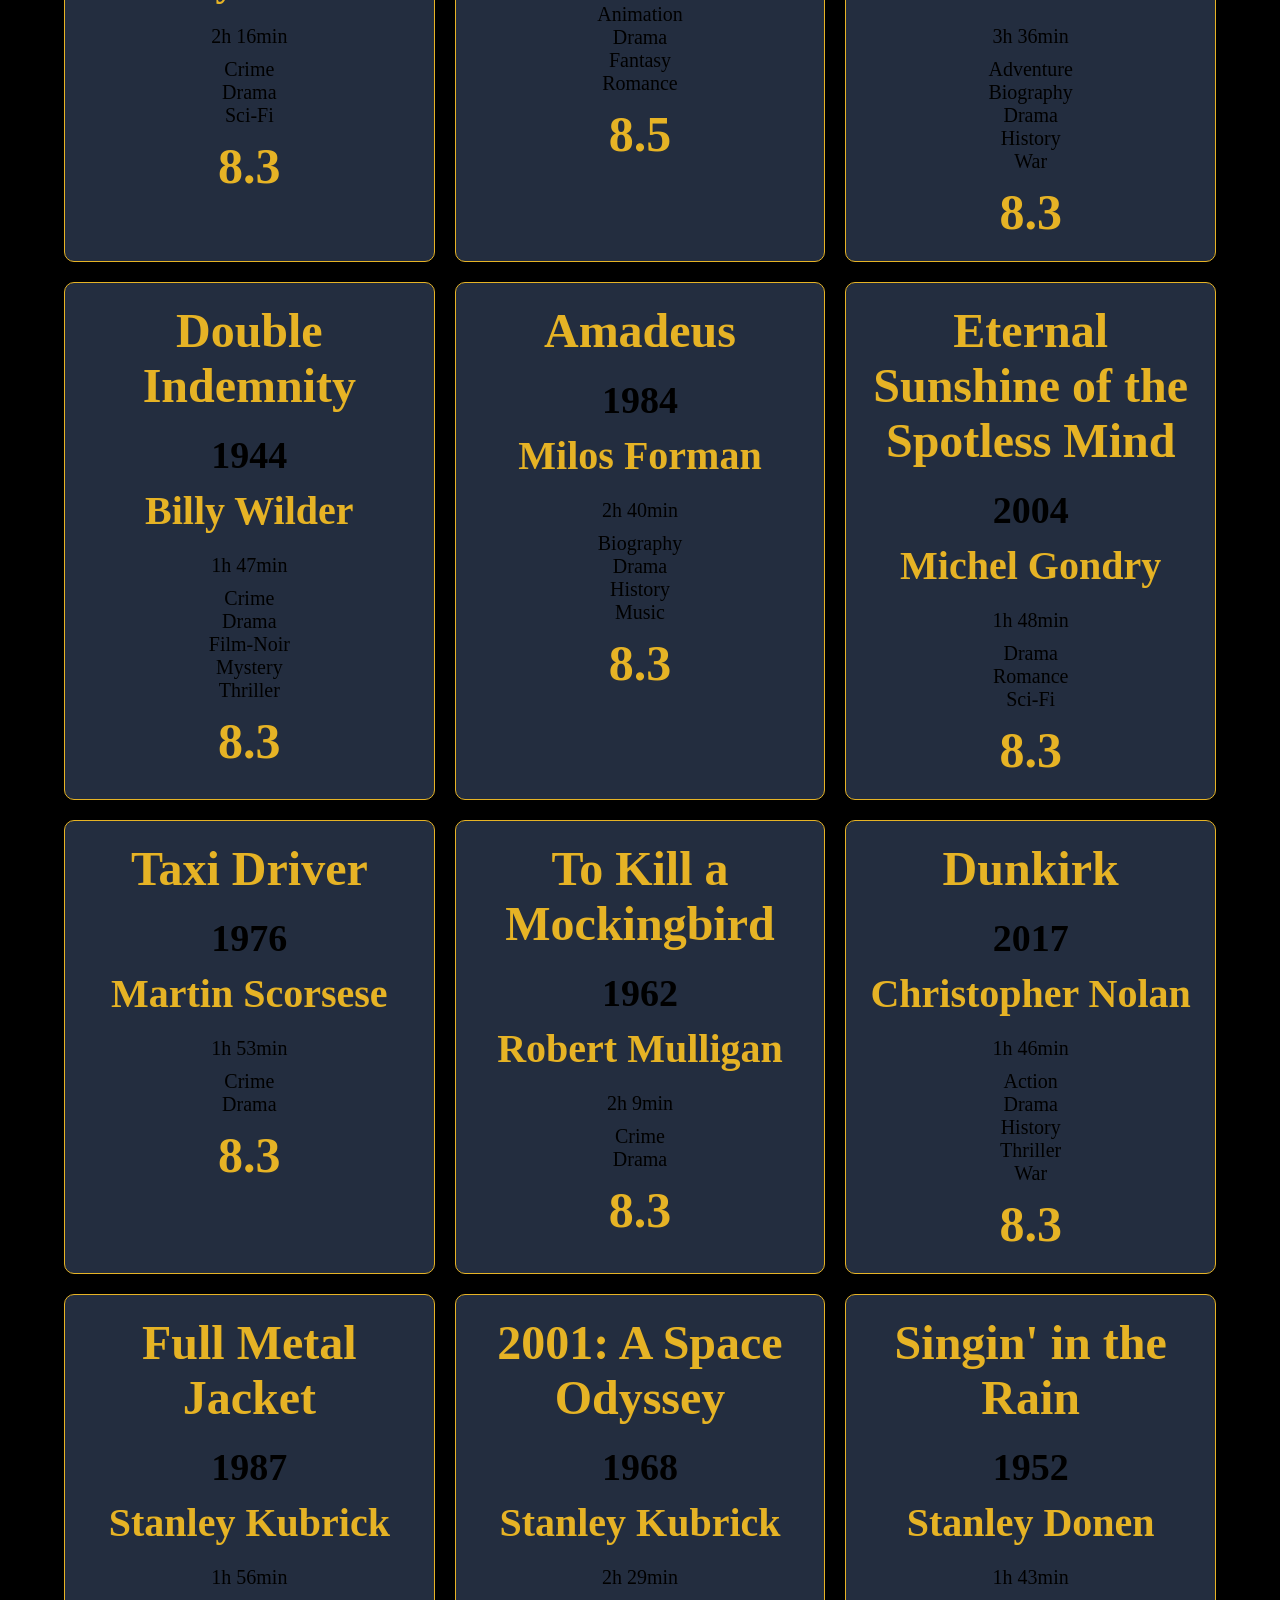
==== commit a95ee3f4: "all functions are working" ====
--- a/index.html
+++ b/index.html
@@ -9,27 +9,28 @@
     <div class="wrapper">
         <body>
             <header>
-                <h1>Movies4You</h1>
-                <h5>The best MovieDB</h5>
+                <h1 class="noMovies4You"><a href="index.html">Movies4You</a></h1>
+                <h5 class="bestErrors">The best MovieDB</h5>
             </header>
             <section class="search">
                 <div class="containerSearch">
                     <form action="" onsubmit="return false">
-                        <input type="text" class="searchBar" />
+                        <input type="text" class="searchBar" onfocus="this.value=''" />
                         <input type="button" value="Search" onclick="findMovie()" />
                     </form>
                     <div class="innerContainer">
-                        <button onclick="yearUp()" id="up" value="up">Year Up</button>
-                        <button onclick="yearDown()" id="down" value="down">Year Down</button>
-                        <button onclick="bestRate()" id="rate" value="rate">Best Rate</button>
+                        <button onclick="sort()" id="up" value="up">Year Up</button>
+                        <button onclick="sort()" id="down" value="down">Year Down</button>
+                        <button onclick="sort()" id="rate" value="rate">Best Rate</button>
                     </div>
+                    <label for="" id="count"> </label>
                 </div>
             </section>
             <section class="output"></section>
             <script src="./assets/js/movieDb.js"></script>
             <script src="./assets/js/main.js"></script>
             <footer>
-                <p>Made by hand &copy; Michael Gee 02/24</p>
+                <p>Handmade by &copy; Michael Gee</p>
             </footer>
         </body>
     </div>
--- a/assets/css/style.css
+++ b/assets/css/style.css
@@ -43,10 +43,10 @@
 label {
     font-size: clamp(2rem, 2vw, 2rem);
 }
-a,
+/* a,
 li {
     font-size: clamp(2rem, 2vw, 2rem);
-}
+} */
 
 .wrapper {
     background-color: black;
@@ -63,11 +63,18 @@
 }
 
 h1,
-h5 {
+h5,
+a {
     color: #e6b325;
     margin-bottom: 1.5rem;
 }
 
+#count {
+    color: #e6b325;
+    text-align: center;
+    font-size: 1.75rem;
+    opacity: 0.75;
+}
 .search {
     width: 90vw;
     margin: auto;
@@ -130,7 +137,7 @@
 }
 
 .tile {
-    background-color: #a87c7c;
+    /* background-color: #a87c7c; */
     background-color: #232d3f;
     display: flex;
     flex-direction: column;
@@ -143,6 +150,10 @@
     border: 1px solid #e6b325;
 }
 
+.tile:hover {
+    filter: invert(0.05);
+}
+
 .tile h2 {
     color: #e6b325;
     margin-bottom: 1rem;
@@ -153,11 +164,43 @@
     margin-bottom: 1rem;
 }
 
-.rating {
+.tile h2:hover,
+.tile h4:hover,
+.tile h3:hover,
+.tile p:hover {
+    transition: 500ms;
+    transform: scale(1.1);
+    filter: brightness(1);
+}
+
+.tile p:hover,
+.tile h4:hover {
+    filter: invert(1);
+}
+
+/* .rating {
     font-weight: 700;
     font-size: clamp(3rem, 3.5vw, 4rem);
-}
-
+    /* -webkit-box-shadow: 0px 0px 158px 68px rgba(230, 179, 37, 0.43); */
+/* -moz-box-shadow: 0px 0px 158px 68px rgba(230, 179, 37, 0.43); */
+/* box-shadow: 0px 0px 158px 10px rgba(230, 179, 37, 0.43);
+} */
+.rating {
+    animation: neonAnim 2s alternate-reverse infinite;
+    color: #e6b325;
+    font-family: Cursive;
+    font-size: 50px;
+    font-weight: 700;
+    /* font-size: clamp(3rem, 3.5vw, 4rem); */
+}
+@keyframes neonAnim {
+    from {
+        text-shadow: 0 0 25px rgba(0, 123, 255, 0.7), 0 0 55px rgba(0, 123, 255, 0.7), 0 0 115px rgba(0, 123, 255, 0.7);
+    }
+    to {
+        text-shadow: 0 0 20px rgba(0, 123, 255, 0.7), 0 0 35px rgba(0, 123, 255, 0.7), 0 0 75px rgba(0, 123, 255, 0.7);
+    }
+}
 /* ################### Footer ##################### */
 
 footer {
@@ -165,5 +208,12 @@
 }
 
 footer p {
+    padding: 5rem;
+    text-align: center;
     color: white;
 }
+
+.spanRed {
+    transition: 300ms;
+    color: red;
+}
